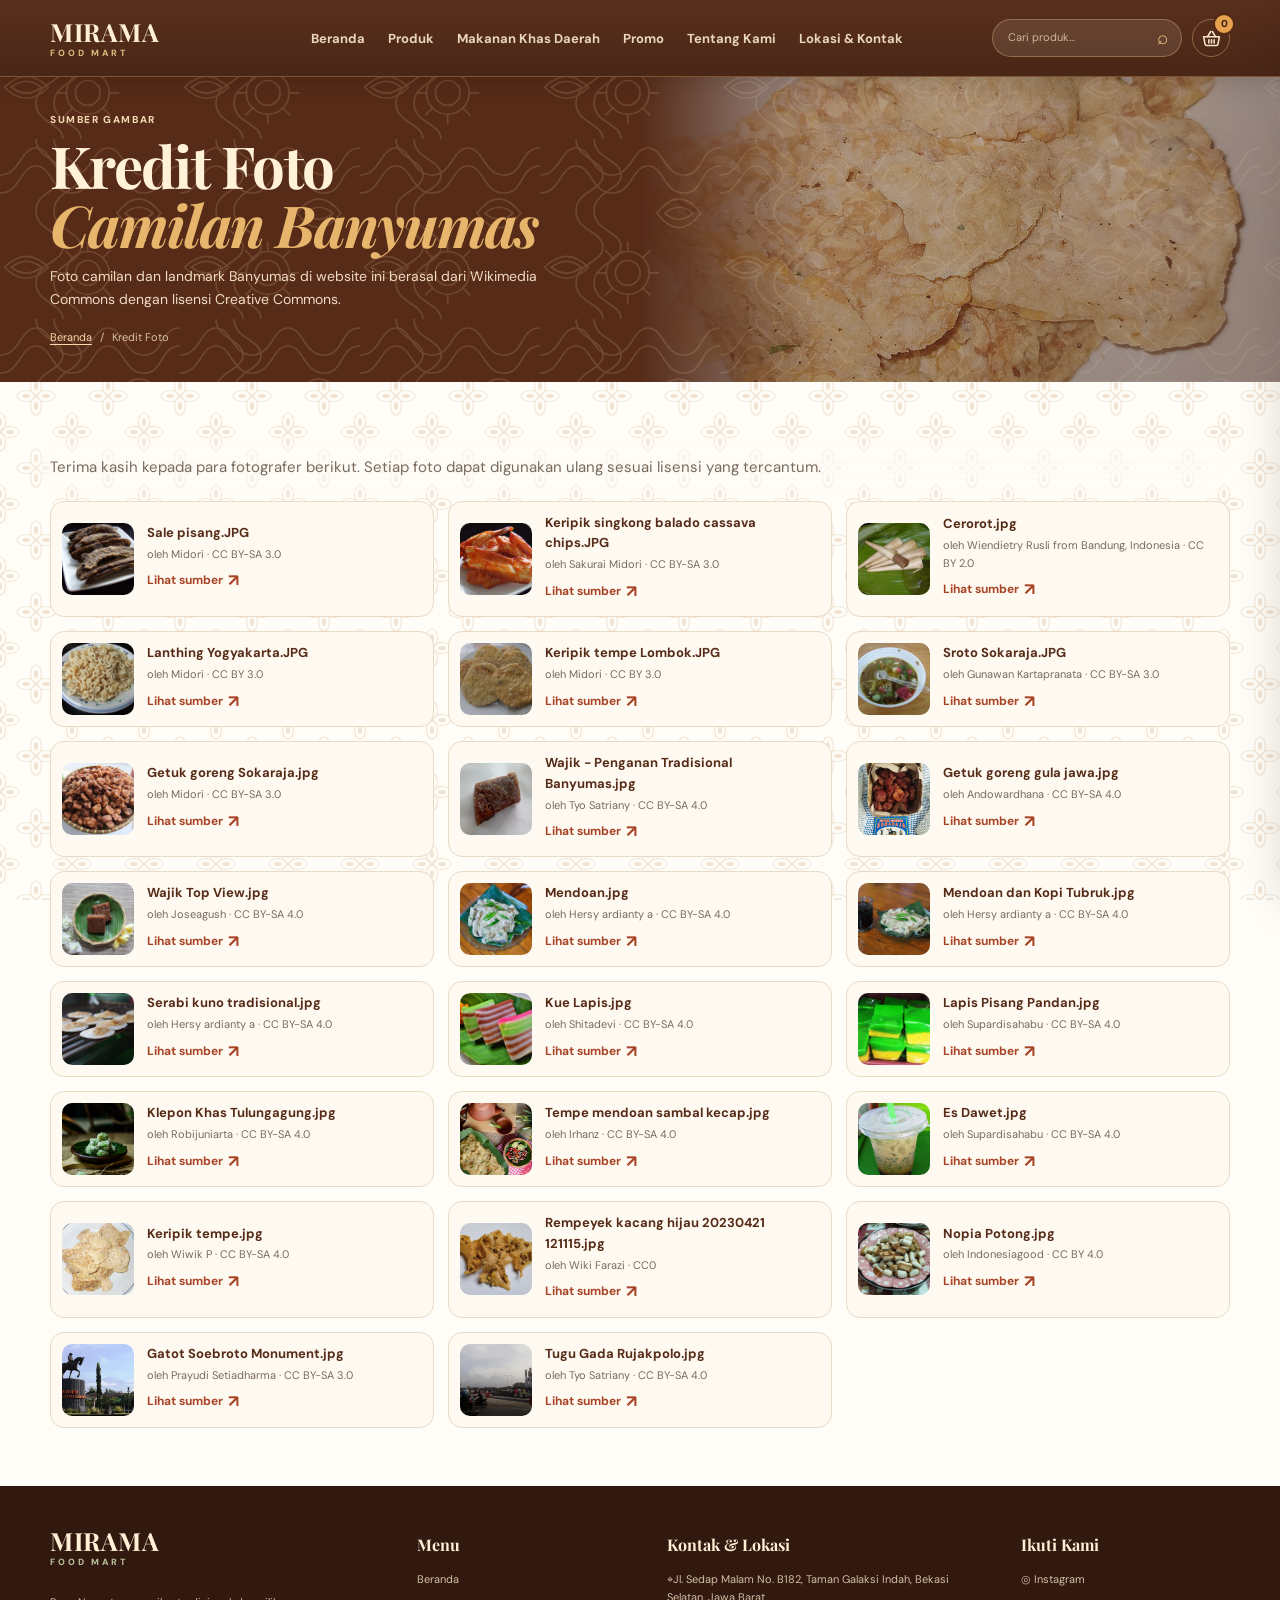
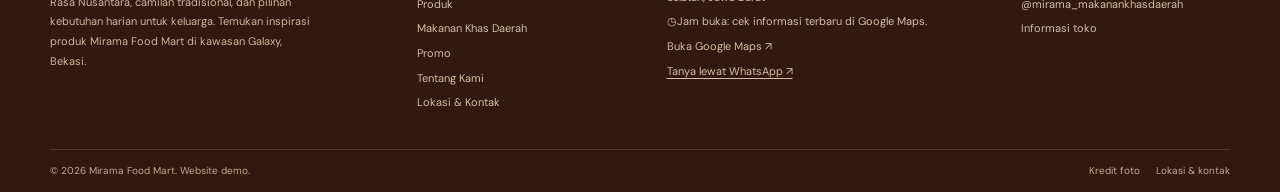
==== kredit-foto.html @ 000ffeea "first commit" ====
<!doctype html><html lang="id"><head><meta charset="utf-8"><meta name="viewport" content="width=device-width,initial-scale=1"><title>Kredit Foto — Mirama Food Mart</title><meta name="description" content="Sumber dan lisensi foto camilan khas Purwokerto dan Banyumas yang digunakan di website Mirama Food Mart."><meta name="theme-color" content="#562b18"><link rel="icon" href="assets/img/favicon.svg" type="image/svg+xml"><link rel="stylesheet" href="assets/css/style.css"></head><body data-page="credits"><div id="site-header"></div><main id="page-content"><section class="page-hero page-hero-products"><div class="container page-hero-inner"><div><p class="eyebrow eyebrow-light">Sumber gambar</p><h1>Kredit Foto<br><span>Camilan Banyumas</span></h1><p>Foto camilan dan landmark Banyumas di website ini berasal dari Wikimedia Commons dengan lisensi Creative Commons.</p><div class="breadcrumbs"><a href="index.html">Beranda</a><span>/</span><span>Kredit Foto</span></div></div></div></section><section class="section container"><p class="muted">Terima kasih kepada para fotografer berikut. Setiap foto dapat digunakan ulang sesuai lisensi yang tercantum.</p><ul class="credit-list"><li class="credit-item"><img src="assets/img/snacks/sale-pisang.jpg" alt="" loading="lazy"><div><strong>Sale pisang.JPG</strong><small>oleh Midori · CC BY-SA 3.0</small><a class="text-link" href="https://commons.wikimedia.org/wiki/File:Sale_pisang.JPG" target="_blank" rel="noopener">Lihat sumber <span>↗</span></a></div></li><li class="credit-item"><img src="assets/img/snacks/keripik-singkong.jpg" alt="" loading="lazy"><div><strong>Keripik singkong balado cassava chips.JPG</strong><small>oleh Sakurai Midori · CC BY-SA 3.0</small><a class="text-link" href="https://commons.wikimedia.org/wiki/File:Keripik_singkong_balado_cassava_chips.JPG" target="_blank" rel="noopener">Lihat sumber <span>↗</span></a></div></li><li class="credit-item"><img src="assets/img/snacks/clorot.jpg" alt="" loading="lazy"><div><strong>Cerorot.jpg</strong><small>oleh Wiendietry Rusli from Bandung, Indonesia · CC BY 2.0</small><a class="text-link" href="https://commons.wikimedia.org/wiki/File:Cerorot.jpg" target="_blank" rel="noopener">Lihat sumber <span>↗</span></a></div></li><li class="credit-item"><img src="assets/img/snacks/lanting.jpg" alt="" loading="lazy"><div><strong>Lanthing Yogyakarta.JPG</strong><small>oleh Midori · CC BY 3.0</small><a class="text-link" href="https://commons.wikimedia.org/wiki/File:Lanthing_Yogyakarta.JPG" target="_blank" rel="noopener">Lihat sumber <span>↗</span></a></div></li><li class="credit-item"><img src="assets/img/snacks/keripik-tempe-2.jpg" alt="" loading="lazy"><div><strong>Keripik tempe Lombok.JPG</strong><small>oleh Midori · CC BY 3.0</small><a class="text-link" href="https://commons.wikimedia.org/wiki/File:Keripik_tempe_Lombok.JPG" target="_blank" rel="noopener">Lihat sumber <span>↗</span></a></div></li><li class="credit-item"><img src="assets/img/snacks/sroto.jpg" alt="" loading="lazy"><div><strong>Sroto Sokaraja.JPG</strong><small>oleh Gunawan Kartapranata · CC BY-SA 3.0</small><a class="text-link" href="https://commons.wikimedia.org/wiki/File:Sroto_Sokaraja.JPG" target="_blank" rel="noopener">Lihat sumber <span>↗</span></a></div></li><li class="credit-item"><img src="assets/img/snacks/getuk-goreng.jpg" alt="" loading="lazy"><div><strong>Getuk goreng Sokaraja.jpg</strong><small>oleh Midori · CC BY-SA 3.0</small><a class="text-link" href="https://commons.wikimedia.org/wiki/File:Getuk_goreng_Sokaraja.jpg" target="_blank" rel="noopener">Lihat sumber <span>↗</span></a></div></li><li class="credit-item"><img src="assets/img/snacks/wajik.jpg" alt="" loading="lazy"><div><strong>Wajik - Penganan Tradisional Banyumas.jpg</strong><small>oleh Tyo Satriany · CC BY-SA 4.0</small><a class="text-link" href="https://commons.wikimedia.org/wiki/File:Wajik_-_Penganan_Tradisional_Banyumas.jpg" target="_blank" rel="noopener">Lihat sumber <span>↗</span></a></div></li><li class="credit-item"><img src="assets/img/snacks/getuk-goreng-2.jpg" alt="" loading="lazy"><div><strong>Getuk goreng gula jawa.jpg</strong><small>oleh Andowardhana · CC BY-SA 4.0</small><a class="text-link" href="https://commons.wikimedia.org/wiki/File:Getuk_goreng_gula_jawa.jpg" target="_blank" rel="noopener">Lihat sumber <span>↗</span></a></div></li><li class="credit-item"><img src="assets/img/snacks/wajik-2.jpg" alt="" loading="lazy"><div><strong>Wajik Top View.jpg</strong><small>oleh Joseagush · CC BY-SA 4.0</small><a class="text-link" href="https://commons.wikimedia.org/wiki/File:Wajik_Top_View.jpg" target="_blank" rel="noopener">Lihat sumber <span>↗</span></a></div></li><li class="credit-item"><img src="assets/img/snacks/mendoan-2.jpg" alt="" loading="lazy"><div><strong>Mendoan.jpg</strong><small>oleh Hersy ardianty a · CC BY-SA 4.0</small><a class="text-link" href="https://commons.wikimedia.org/wiki/File:Mendoan.jpg" target="_blank" rel="noopener">Lihat sumber <span>↗</span></a></div></li><li class="credit-item"><img src="assets/img/snacks/mendoan-kopi.jpg" alt="" loading="lazy"><div><strong>Mendoan dan Kopi Tubruk.jpg</strong><small>oleh Hersy ardianty a · CC BY-SA 4.0</small><a class="text-link" href="https://commons.wikimedia.org/wiki/File:Mendoan_dan_Kopi_Tubruk.jpg" target="_blank" rel="noopener">Lihat sumber <span>↗</span></a></div></li><li class="credit-item"><img src="assets/img/snacks/serabi.jpg" alt="" loading="lazy"><div><strong>Serabi kuno tradisional.jpg</strong><small>oleh Hersy ardianty a · CC BY-SA 4.0</small><a class="text-link" href="https://commons.wikimedia.org/wiki/File:Serabi_kuno_tradisional.jpg" target="_blank" rel="noopener">Lihat sumber <span>↗</span></a></div></li><li class="credit-item"><img src="assets/img/snacks/kue-lapis.jpg" alt="" loading="lazy"><div><strong>Kue Lapis.jpg</strong><small>oleh Shitadevi · CC BY-SA 4.0</small><a class="text-link" href="https://commons.wikimedia.org/wiki/File:Kue_Lapis.jpg" target="_blank" rel="noopener">Lihat sumber <span>↗</span></a></div></li><li class="credit-item"><img src="assets/img/snacks/lapis-pandan.jpg" alt="" loading="lazy"><div><strong>Lapis Pisang Pandan.jpg</strong><small>oleh Supardisahabu · CC BY-SA 4.0</small><a class="text-link" href="https://commons.wikimedia.org/wiki/File:Lapis_Pisang_Pandan.jpg" target="_blank" rel="noopener">Lihat sumber <span>↗</span></a></div></li><li class="credit-item"><img src="assets/img/snacks/klepon.jpg" alt="" loading="lazy"><div><strong>Klepon Khas Tulungagung.jpg</strong><small>oleh Robijuniarta · CC BY-SA 4.0</small><a class="text-link" href="https://commons.wikimedia.org/wiki/File:Klepon_Khas_Tulungagung.jpg" target="_blank" rel="noopener">Lihat sumber <span>↗</span></a></div></li><li class="credit-item"><img src="assets/img/snacks/mendoan.jpg" alt="" loading="lazy"><div><strong>Tempe mendoan sambal kecap.jpg</strong><small>oleh Irhanz · CC BY-SA 4.0</small><a class="text-link" href="https://commons.wikimedia.org/wiki/File:Tempe_mendoan_sambal_kecap.jpg" target="_blank" rel="noopener">Lihat sumber <span>↗</span></a></div></li><li class="credit-item"><img src="assets/img/snacks/dawet.jpg" alt="" loading="lazy"><div><strong>Es Dawet.jpg</strong><small>oleh Supardisahabu · CC BY-SA 4.0</small><a class="text-link" href="https://commons.wikimedia.org/wiki/File:Es_Dawet.jpg" target="_blank" rel="noopener">Lihat sumber <span>↗</span></a></div></li><li class="credit-item"><img src="assets/img/snacks/keripik-tempe.jpg" alt="" loading="lazy"><div><strong>Keripik tempe.jpg</strong><small>oleh Wiwik P · CC BY-SA 4.0</small><a class="text-link" href="https://commons.wikimedia.org/wiki/File:Keripik_tempe.jpg" target="_blank" rel="noopener">Lihat sumber <span>↗</span></a></div></li><li class="credit-item"><img src="assets/img/snacks/rempeyek.jpg" alt="" loading="lazy"><div><strong>Rempeyek kacang hijau 20230421 121115.jpg</strong><small>oleh Wiki Farazi · CC0</small><a class="text-link" href="https://commons.wikimedia.org/wiki/File:Rempeyek_kacang_hijau_20230421_121115.jpg" target="_blank" rel="noopener">Lihat sumber <span>↗</span></a></div></li><li class="credit-item"><img src="assets/img/snacks/nopia.jpg" alt="" loading="lazy"><div><strong>Nopia Potong.jpg</strong><small>oleh Indonesiagood · CC BY 4.0</small><a class="text-link" href="https://commons.wikimedia.org/wiki/File:Nopia_Potong.jpg" target="_blank" rel="noopener">Lihat sumber <span>↗</span></a></div></li><li class="credit-item"><img src="assets/img/landmarks/monumen-gatot-soebroto.jpg" alt="" loading="lazy"><div><strong>Gatot Soebroto Monument.jpg</strong><small>oleh Prayudi Setiadharma · CC BY-SA 3.0</small><a class="text-link" href="https://commons.wikimedia.org/wiki/File:Gatot_Soebroto_Monument.jpg" target="_blank" rel="noopener">Lihat sumber <span>↗</span></a></div></li><li class="credit-item"><img src="assets/img/landmarks/tugu-rujakpolo.jpg" alt="" loading="lazy"><div><strong>Tugu Gada Rujakpolo.jpg</strong><small>oleh Tyo Satriany · CC BY-SA 4.0</small><a class="text-link" href="https://commons.wikimedia.org/wiki/File:Tugu_Gada_Rujakpolo.jpg" target="_blank" rel="noopener">Lihat sumber <span>↗</span></a></div></li></ul></section></main><div id="site-footer"></div><div id="cart-root"></div><div id="toast" class="toast" role="status" aria-live="polite"></div><script src="assets/js/app.js" defer></script></body></html>
---- assets/css/style.css ----
@import url('https://fonts.googleapis.com/css2?family=DM+Sans:wght@400;500;600;700&family=Playfair+Display:wght@500;600;700;800&display=swap');
:root{--brown:#562b18;--brown-2:#733b21;--brown-3:#96572f;--cream:#fbf5e9;--paper:#fffdf7;--sand:#f0e1c9;--sand-2:#ead4b2;--rust:#a84325;--olive:#3c5838;--ink:#2d2019;--muted:#786a5d;--line:#e8dac6;--shadow:0 14px 34px rgba(72,39,21,.09);--radius:18px;--serif:'Playfair Display',Georgia,serif;--sans:'DM Sans',Arial,sans-serif}
*{box-sizing:border-box}html{scroll-behavior:smooth}body{margin:0;background:var(--paper);color:var(--ink);font-family:var(--sans);font-size:15px;line-height:1.6}body.drawer-open{overflow:hidden}img{max-width:100%;display:block}a{color:inherit;text-decoration:none}button,input,select{font:inherit}button{cursor:pointer}button:focus-visible,a:focus-visible,input:focus-visible,select:focus-visible{outline:3px solid #c78a53;outline-offset:3px}.container{width:min(1180px,calc(100% - 44px));margin-inline:auto}.muted{color:var(--muted)}.eyebrow{text-transform:uppercase;letter-spacing:.16em;color:var(--rust);font-size:10px;font-weight:800;margin:0 0 8px}.eyebrow-light{color:#f2d8b1}.section{padding:58px 0}.section-tint{background:#f7efe1;border-top:1px solid #f1e6d4;border-bottom:1px solid #f1e6d4}.section-heading{display:flex;align-items:end;justify-content:space-between;gap:24px;margin-bottom:26px}.section-heading h2,.about-copy h2,.story-copy h2,.contact-info h2,.review-section h2{font-family:var(--serif);font-size:clamp(27px,3vw,38px);line-height:1.15;color:var(--brown);margin:0 0 8px}.section-heading p{margin:0}.text-link{font-weight:700;font-size:13px;color:var(--rust);white-space:nowrap}.text-link span{font-size:17px;margin-left:5px}.btn{display:inline-flex;align-items:center;justify-content:center;gap:13px;border:1px solid transparent;border-radius:999px;padding:12px 19px;font-size:13px;font-weight:700;line-height:1.1;transition:transform .18s ease,background .18s ease,box-shadow .18s ease}.btn:hover{transform:translateY(-2px)}.btn-primary{background:var(--brown);color:#fff8e9;box-shadow:0 7px 16px rgba(86,43,24,.14)}.btn-primary:hover{background:#3d1e11}.btn-outline{border-color:#b9a18a;background:rgba(255,253,247,.7);color:var(--brown)}.btn-outline:hover{background:#f1e1c9}.btn-cream{background:#fff7e9;color:var(--brown);border-color:rgba(255,255,255,.65)}.btn-cream:hover{background:#f4dfbd}.btn-small{padding:9px 14px;font-size:12px}.demo-notice{font-size:11px;color:#8a7967;margin:18px 0 0;font-style:italic}
/* Header */
.site-header{position:sticky;top:0;z-index:30;background:rgba(255,253,247,.96);backdrop-filter:blur(14px);border-bottom:1px solid rgba(117,74,43,.15)}.header-inner{height:76px;display:flex;align-items:center;gap:24px}.brand{display:inline-flex;align-items:center;gap:9px;min-width:172px}.brand-mark{width:42px;height:42px;border-radius:50% 50% 44% 44%;background:var(--brown);color:#ffefd1;display:grid;place-items:center;font-family:var(--serif);font-size:19px;font-weight:800;position:relative}.brand-mark:after{content:'❧';position:absolute;color:#cf9b51;font-size:18px;top:-10px;right:-6px;transform:rotate(18deg)}.brand-text{display:flex;flex-direction:column;line-height:1}.brand-text strong{font-family:var(--serif);font-size:21px;letter-spacing:-.5px;color:var(--brown)}.brand-text small{font-size:8px;letter-spacing:.23em;font-weight:800;color:var(--olive);margin-top:4px}.desktop-nav{display:flex;align-items:center;gap:19px;flex:1;justify-content:center}.desktop-nav a{padding:29px 0 25px;font-size:11px;font-weight:700;color:#5d4d40;white-space:nowrap;position:relative}.desktop-nav a:hover,.desktop-nav a.active{color:var(--rust)}.desktop-nav a.active:after{content:'';position:absolute;left:0;right:0;bottom:18px;height:2px;background:var(--rust);border-radius:4px}.header-tools{display:flex;align-items:center;gap:10px}.search-form{display:flex;align-items:center;border:1px solid var(--line);background:#fffaf1;border-radius:99px;padding:0 6px 0 13px;height:38px;width:190px}.search-form input{border:0;outline:0;background:transparent;width:100%;font-size:11px;color:var(--ink);min-width:0}.search-form button,.icon-button{border:0;background:none;color:var(--brown);display:grid;place-items:center}.search-form button{font-size:19px;width:28px}.icon-button{position:relative;width:38px;height:38px;border:1px solid var(--line);border-radius:50%;font-size:18px}.cart-badge{position:absolute;right:-4px;top:-5px;border-radius:50%;width:18px;height:18px;background:var(--rust);color:white;display:grid;place-items:center;font-size:10px;font-weight:800}.menu-toggle{display:none}.mobile-nav{display:none;padding:4px 22px 18px;background:var(--paper);border-top:1px solid var(--line)}.mobile-nav a{display:block;padding:10px 0;border-bottom:1px solid var(--line);font-weight:700;font-size:13px;color:var(--brown)}
/* Home */
.hero{display:grid;grid-template-columns:.9fr 1.1fr;gap:22px;align-items:stretch;padding-top:30px;padding-bottom:22px;position:relative}.hero-copy{position:relative;display:flex;flex-direction:column;align-items:flex-start;justify-content:center;padding:36px 16px 34px 12px;min-height:400px}.hero-copy:before,.batik-corner:after{content:'';position:absolute;inset:0 auto auto 0;width:125px;height:145px;opacity:.1;background:url('../img/batik-pattern.svg') left top/125px repeat;pointer-events:none}.hero-copy h1,.page-hero h1{font-family:var(--serif);font-size:clamp(42px,5vw,66px);line-height:1.01;letter-spacing:-1.7px;margin:4px 0 18px;color:var(--brown);position:relative}.hero-copy h1 span,.page-hero h1 span{color:var(--rust);font-style:italic}.hero-text{font-size:15px;line-height:1.8;color:#6f5d4b;max-width:415px;margin:0 0 24px}.hero-actions{display:flex;flex-wrap:wrap;gap:12px}.hero-note{margin-top:27px;color:#8c6e4b;font-size:11px;display:flex;align-items:center;gap:10px}.note-mark{font-size:24px;color:#b77a3d}.hero-visual{position:relative;min-height:390px;border-radius:5px 72px 5px 72px;overflow:hidden;background:var(--sand);box-shadow:var(--shadow)}.hero-visual:after{content:'';position:absolute;inset:0;background:linear-gradient(90deg,rgba(44,22,9,.03),rgba(35,20,10,.12) 55%,rgba(35,20,10,.4));pointer-events:none}.hero-visual>img{height:100%;width:100%;object-fit:cover}.hero-image-label{position:absolute;z-index:1;right:22px;bottom:22px;background:rgba(69,34,18,.88);color:#fff4dc;padding:18px 22px;border:1px solid rgba(255,232,195,.5);border-radius:3px 24px 3px 24px;min-width:190px}.label-kicker{font-size:9px;letter-spacing:.17em;text-transform:uppercase;color:#e2b975;display:block;margin-bottom:6px}.hero-image-label strong{font-family:var(--serif);font-size:22px;line-height:1.12}.benefit-strip{display:grid;grid-template-columns:repeat(4,1fr);background:#f3e6d2;border:1px solid #ead8be;padding:12px 18px;border-radius:16px;position:relative;z-index:2;margin-top:2px;box-shadow:0 12px 28px rgba(70,38,20,.05)}.benefit{display:flex;align-items:center;gap:12px;padding:8px 13px;border-right:1px solid #dfccb0}.benefit:last-child{border-right:0}.benefit-icon{width:42px;height:42px;display:grid;place-items:center;border-radius:50%;background:#fff6e7;color:var(--rust);font-size:22px;flex-shrink:0}.benefit strong,.benefit small{display:block}.benefit strong{font-size:12px;color:var(--brown)}.benefit small{font-size:10px;color:#867360;line-height:1.4;margin-top:3px}.category-grid{display:grid;grid-template-columns:repeat(7,1fr);gap:12px}.category-card{border:1px solid var(--line);background:#fffaf2;border-radius:13px;overflow:hidden;transition:transform .2s,box-shadow .2s}.category-card:hover{transform:translateY(-4px);box-shadow:var(--shadow)}.category-card img{width:100%;height:116px;object-fit:cover}.category-card span{display:block;padding:11px 10px 13px;font-size:12px;font-weight:700;line-height:1.35;color:var(--brown)}.category-card small{display:block;margin-top:5px;font-size:10px;color:var(--muted);font-weight:500}.product-grid{display:grid;grid-template-columns:repeat(4,minmax(0,1fr));gap:15px}.product-card{background:#fffdf8;border:1px solid #ebdfcd;border-radius:14px;padding:8px;min-width:0;position:relative;transition:transform .2s,box-shadow .2s}.product-card:hover{transform:translateY(-3px);box-shadow:var(--shadow)}.product-image{height:170px;width:100%;border-radius:9px;object-fit:cover;background:#f3e3ce}.product-tag{position:absolute;top:15px;left:15px;background:#fff5e3;border:1px solid #ecd6b1;color:var(--rust);padding:4px 7px;border-radius:99px;font-size:9px;font-weight:800}.product-card h3{font-family:var(--serif);font-size:16px;line-height:1.25;color:var(--brown);margin:12px 3px 4px}.product-meta{display:flex;justify-content:space-between;gap:7px;color:#897562;font-size:10px;margin:0 3px 7px}.product-price{font-weight:800;color:var(--rust);font-size:14px;margin:0 3px 12px}.add-cart{border:0;background:var(--brown);color:#fff8e9;border-radius:99px;display:flex;align-items:center;justify-content:center;gap:7px;width:100%;padding:10px 8px;font-size:11px;font-weight:700;transition:background .15s}.add-cart:hover{background:var(--rust)}.add-cart span{font-size:15px}.promo-banner{margin-top:56px;margin-bottom:15px;border-radius:20px;overflow:hidden;background:var(--brown);color:#fff4df;display:grid;grid-template-columns:1fr .9fr;min-height:265px;position:relative}.promo-banner:before,.location-band:before,.whatsapp-cta:before,.page-hero:before,.heritage-banner:before{content:'';position:absolute;inset:0;background:url('../img/batik-pattern.svg') left center/180px repeat;opacity:.22;pointer-events:none}.promo-copy{position:relative;z-index:1;padding:36px 42px;align-self:center}.promo-copy h2,.location-band h2,.whatsapp-inner h2,.contact-bottom h2,.heritage-banner h2{font-family:var(--serif);font-size:clamp(27px,3.1vw,40px);line-height:1.12;margin:0 0 12px}.promo-copy p:not(.eyebrow){max-width:390px;color:#ead8c0;font-size:13px}.promo-copy .btn{margin-top:10px}.promo-banner>img{height:100%;min-height:265px;max-height:320px;width:100%;object-fit:cover;mask-image:linear-gradient(90deg,transparent 0%,#000 20%)}.about-preview{display:grid;grid-template-columns:1.05fr 1fr .75fr;align-items:center;gap:30px}.about-photo{position:relative;border-radius:4px 36px 4px 36px;overflow:hidden;min-height:320px}.about-photo img{height:320px;width:100%;object-fit:cover}.photo-stamp{position:absolute;right:14px;bottom:14px;border:1px solid #e3bc7d;background:#f9edda;color:var(--brown);border-radius:50%;width:94px;height:94px;display:grid;place-items:center;text-align:center;font-family:var(--serif);font-size:13px;line-height:1.2;transform:rotate(7deg)}.about-copy p:not(.eyebrow){font-size:13px;line-height:1.8}.about-copy .btn{margin-top:9px}.value-list{display:flex;flex-direction:column;gap:11px}.value-list>div{display:flex;gap:13px;padding:13px;border:1px solid var(--line);border-radius:12px;background:#fffaf1}.value-list>div>span{font-family:var(--serif);font-size:19px;color:#b27c4d}.value-list p{margin:0}.value-list strong,.value-list small{display:block}.value-list strong{font-size:12px;color:var(--brown)}.value-list small{font-size:10px;line-height:1.5;color:var(--muted);margin-top:3px}.location-band{position:relative;overflow:hidden;background:var(--brown);color:#fff3de;padding:40px 0;margin-top:45px}.location-band-inner{display:flex;align-items:center;justify-content:space-between;gap:35px;position:relative;z-index:1}.location-band h2{margin-bottom:8px}.location-band p:not(.eyebrow){color:#e7d4bb;font-size:13px}.location-mini{display:flex;align-items:center;gap:15px;background:#fff4e1;color:var(--brown);border-radius:14px;padding:18px 22px;min-width:290px}.location-mini>div{display:flex;flex-direction:column}.location-mini strong{font-family:var(--serif);font-size:17px}.location-mini small{color:#7d6651;font-size:11px;margin:2px 0 7px}.location-mini a{color:var(--rust);font-size:11px;font-weight:800}.map-pin{font-size:32px;color:var(--rust)}.review-section{text-align:center;padding:60px 22px}.review-section .eyebrow{margin-bottom:5px}.review-section h2{margin-bottom:13px}.rating-summary{display:flex;align-items:center;justify-content:center;gap:12px;margin:13px 0 12px;font-size:13px;flex-wrap:wrap}.stars{letter-spacing:3px;color:#d59a30;font-size:20px}.rating-summary .muted{font-size:11px}.whatsapp-cta{background:#3f5737;color:#fff4e1;position:relative;overflow:hidden;padding:28px 0}.whatsapp-inner{position:relative;z-index:1;display:flex;align-items:center;gap:22px}.cta-symbol{display:grid;place-items:center;width:58px;height:58px;border:1px solid #bdc6a5;border-radius:50%;font-size:30px;flex-shrink:0}.whatsapp-inner h2{font-size:29px;margin:0 0 4px}.whatsapp-inner p:not(.eyebrow){margin:0;color:#dae2d0;font-size:12px}.whatsapp-inner .btn{margin-left:auto;white-space:nowrap}
/* Inner page hero */
.page-hero{position:relative;background:var(--brown);color:#fff4e1;overflow:hidden;min-height:250px;display:flex;align-items:center}.page-hero:after{content:'';position:absolute;inset:0 0 0 auto;width:50%;background-size:cover;background-position:center;opacity:.64;mask-image:linear-gradient(90deg,transparent,#000 28%)}.page-hero-products:after{background-image:linear-gradient(0deg,rgba(56,29,14,.2),rgba(56,29,14,.1)),url('../img/snacks/keripik-tempe.jpg')}.page-hero-regional:after{background-image:linear-gradient(0deg,rgba(56,29,14,.12),rgba(56,29,14,.12)),url('../img/snacks/getuk-goreng.jpg')}.page-hero-promo:after{background-image:linear-gradient(0deg,rgba(56,29,14,.1),rgba(56,29,14,.1)),url('../img/snacks/nopia.jpg')}.page-hero-about:after{background-image:linear-gradient(0deg,rgba(56,29,14,.12),rgba(56,29,14,.12)),url('../img/snacks/kue-lapis.jpg')}.page-hero-contact:after{background-image:linear-gradient(0deg,rgba(56,29,14,.12),rgba(56,29,14,.12)),url('../img/snacks/mendoan-kopi.jpg')}.page-hero-inner{position:relative;z-index:1;padding:35px 0}.page-hero h1{font-size:clamp(37px,4.7vw,58px);color:#fff2d9;margin:5px 0 12px}.page-hero h1 span{color:#e7b56b}.page-hero-inner>div{max-width:620px}.page-hero-inner p:not(.eyebrow):not(.breadcrumbs){max-width:510px;color:#f0dcc2;margin:0;font-size:14px}.breadcrumbs{display:flex;gap:8px;align-items:center;margin-top:19px;color:#d9c3a7;font-size:11px}.breadcrumbs a{color:#f4d9ac;text-decoration:underline;text-underline-offset:3px}
/* Catalog */
.catalog-layout{display:grid;grid-template-columns:225px 1fr;gap:28px;align-items:start}.filter-panel{position:sticky;top:96px;background:#f8efdf;border:1px solid var(--line);border-radius:16px;padding:20px}.filter-panel h3{font-family:var(--serif);font-size:21px;color:var(--brown);margin:0 0 15px}.filter-panel h4{font-size:12px;color:var(--brown);margin:20px 0 10px}.filter-panel label{display:block;font-size:11px;font-weight:700;margin-bottom:7px;color:#715743}.field{background:#fffdf7;border:1px solid #dfceb5;border-radius:9px;color:var(--ink);padding:10px 11px;width:100%;font-size:12px;min-width:0}.filter-list{display:flex;flex-direction:column;gap:8px;margin-bottom:18px}.filter-option{display:flex;align-items:center;gap:8px;font-size:12px;color:#665341;cursor:pointer}.filter-option input{accent-color:var(--brown)}.catalog-toolbar{display:flex;align-items:center;justify-content:space-between;gap:15px;margin-bottom:18px}.catalog-toolbar p{font-size:12px;margin:0}.sort-label{display:flex;align-items:center;gap:9px;white-space:nowrap;font-size:11px;font-weight:700;color:var(--brown)}.sort-label .field{width:165px}.product-grid-catalog{grid-template-columns:repeat(3,minmax(0,1fr));gap:13px}.product-grid-catalog .product-image{height:150px}.catalog-main .demo-notice{max-width:700px}.empty-state{padding:50px 20px;text-align:center;background:#fff9ee;border:1px dashed var(--sand-2);border-radius:15px;color:var(--muted);grid-column:1/-1}.empty-state strong{display:block;color:var(--brown);font-family:var(--serif);font-size:23px;margin-bottom:5px}
/* Regional page */
.intro-row{display:flex;align-items:end;justify-content:space-between;gap:30px;margin-bottom:24px}.intro-row h2{font-family:var(--serif);font-size:32px;color:var(--brown);margin:0}.intro-text{max-width:510px;font-size:13px;margin:0}.pill-filters{display:flex;gap:8px;flex-wrap:wrap;margin:0 0 24px}.pill-filter{padding:9px 18px;border-radius:99px;border:1px solid #dcc7a9;background:#fffaf0;color:#785e45;font-size:11px;font-weight:700}.pill-filter:hover,.pill-filter.active{background:var(--brown);color:#fff2dc;border-color:var(--brown)}.product-grid-regional{grid-template-columns:repeat(4,minmax(0,1fr))}.heritage-banner{position:relative;overflow:hidden;background:#4a2515;color:#fff1d9;border-radius:18px;margin-top:52px;padding:36px;min-height:245px;display:flex;align-items:center;justify-content:space-between;gap:24px}.heritage-banner>div{position:relative;z-index:1;max-width:480px}.heritage-banner p:not(.eyebrow){font-size:12px;color:#e1c8a8;max-width:410px}.heritage-banner img{width:42%;height:220px;object-fit:cover;border-radius:3px 32px 3px 32px;position:relative;z-index:1}.heritage-banner .btn{margin-top:10px}
/* Promo */
.promo-grid{display:grid;grid-template-columns:repeat(3,minmax(0,1fr));gap:20px}.promo-card{border:1px solid var(--line);border-radius:16px;overflow:hidden;background:#fffdf8;box-shadow:0 7px 20px rgba(58,32,16,.04)}.promo-card-image{height:205px;position:relative;overflow:hidden}.promo-card-image img{width:100%;height:100%;object-fit:cover;transition:transform .3s}.promo-card:hover .promo-card-image img{transform:scale(1.04)}.promo-label{position:absolute;top:13px;left:13px;background:#fff1d9;color:var(--rust);padding:6px 10px;border-radius:99px;font-size:10px;font-weight:800}.promo-card-body{padding:19px}.promo-card-body h3{font-family:var(--serif);font-size:22px;line-height:1.2;color:var(--brown);margin:0 0 8px}.promo-card-body p{color:var(--muted);font-size:12px;min-height:39px}.promo-card-body .text-link{display:inline-block;margin-top:7px}.promo-footnote{margin-top:28px;padding:22px 25px;border:1px dashed #ccb18b;background:#faf1e1;border-radius:15px}.promo-footnote strong{font-family:var(--serif);font-size:18px;color:var(--brown)}.promo-footnote p{font-size:12px;color:#796754;max-width:800px}.promo-footnote .btn{margin-top:2px}
/* About */
.story-layout{display:grid;grid-template-columns:1fr 1fr;align-items:center;gap:55px}.story-photo{position:relative;border-radius:4px 56px 4px 56px;overflow:hidden;min-height:390px}.story-photo img{height:390px;width:100%;object-fit:cover}.story-copy p:not(.eyebrow){font-size:13px;line-height:1.9;color:#6d5a48}.story-copy .muted{font-size:11px!important;font-style:italic}.centered{justify-content:center;text-align:center}.centered>div{max-width:630px}.values-grid{display:grid;grid-template-columns:repeat(4,1fr);gap:15px}.value-card{padding:25px 21px;background:#fffaf1;border:1px solid var(--line);border-radius:15px}.value-icon{width:45px;height:45px;background:#f0e0c7;color:var(--rust);border-radius:50%;display:grid;place-items:center;font-size:22px}.value-card h3{font-family:var(--serif);font-size:19px;color:var(--brown);margin:15px 0 7px}.value-card p{font-size:12px;color:var(--muted);margin:0}.gallery-grid{display:grid;grid-template-columns:repeat(3,1fr);gap:17px}.gallery-grid img{width:100%;height:225px;object-fit:cover;border-radius:5px 28px 5px 28px}
/* Contact */
.contact-layout{display:grid;grid-template-columns:.85fr 1.15fr;gap:42px;align-items:start}.contact-info .muted{font-size:13px}.contact-detail{display:flex;gap:14px;padding:16px 0;border-bottom:1px solid var(--line)}.contact-icon{display:grid;place-items:center;flex-shrink:0;width:42px;height:42px;border-radius:50%;background:#f3e3cc;color:var(--rust);font-size:21px}.contact-detail strong{display:block;color:var(--brown);font-size:13px}.contact-detail p{font-size:12px;color:var(--muted);margin:4px 0 0;line-height:1.7}.contact-info>.btn{margin-top:22px}.contact-map{border-radius:18px;overflow:hidden;border:1px solid var(--line);background:#f4e8d3;box-shadow:var(--shadow)}.contact-map iframe{display:block;width:100%;height:370px;border:0}.map-caption{display:flex;align-items:center;gap:13px;padding:15px 18px;background:#fff8eb}.map-caption>div{display:flex;flex-direction:column;flex:1}.map-caption strong{font-family:var(--serif);color:var(--brown);font-size:17px}.map-caption small{color:var(--muted);font-size:11px}.map-caption>a{font-size:12px;color:var(--rust);font-weight:800}.contact-bottom{background:var(--brown);color:#fff1dc;padding:34px 0;position:relative;overflow:hidden}.contact-bottom-inner{position:relative;z-index:1;display:flex;align-items:center;justify-content:space-between;gap:30px}.contact-bottom h2{margin-bottom:6px}.contact-bottom p:not(.eyebrow){font-size:12px;color:#e3ccb0;margin:0}
/* Footer */
.site-footer{background:#32190f;color:#e5d2b9;position:relative;overflow:hidden}.footer-main{display:grid;grid-template-columns:1.25fr .8fr 1.2fr .8fr;gap:40px;padding:42px 0 30px;position:relative;z-index:1}.footer-brand .brand{margin-bottom:15px}.footer-brand .brand-mark{background:#f1debd;color:var(--brown)}.footer-brand .brand-text strong{color:#fff0d5}.footer-brand .brand-text small{color:#b8c19a}.footer-brand p{font-size:11px;line-height:1.8;max-width:260px;color:#cdb69c}.footer-col h3{font-family:var(--serif);font-size:16px;color:#fff0d5;margin:4px 0 14px}.footer-col a,.footer-col p{display:block;font-size:11px;color:#d3bea5;margin:7px 0;line-height:1.6}.footer-col a:hover{color:#f4d29b}.footer-contact-row{display:flex;gap:9px;align-items:flex-start}.footer-bottom{border-top:1px solid rgba(239,211,173,.16);padding:13px 0;display:flex;justify-content:space-between;gap:20px;font-size:10px;color:#bfa88c}.footer-legal{display:flex;gap:16px}.footer-social{display:flex;gap:8px}.footer-social a{width:31px;height:31px;border:1px solid rgba(234,213,181,.3);border-radius:50%;display:grid;place-items:center;font-weight:800}
/* Cart drawer & toast */
.drawer-scrim{position:fixed;inset:0;background:rgba(34,21,13,.5);z-index:49;opacity:0;visibility:hidden;transition:.22s}.drawer-scrim.open{opacity:1;visibility:visible}.cart-drawer{position:fixed;z-index:50;top:0;right:0;height:100dvh;width:min(440px,100%);background:#fffaf0;box-shadow:-14px 0 45px rgba(30,15,7,.2);transform:translateX(105%);transition:transform .25s ease;display:flex;flex-direction:column}.cart-drawer.open{transform:translateX(0)}.drawer-head{padding:22px 23px;border-bottom:1px solid var(--line);display:flex;align-items:center;justify-content:space-between}.drawer-head h2{font-family:var(--serif);font-size:26px;color:var(--brown);margin:0}.close-drawer{border:0;background:#f0e0c8;color:var(--brown);border-radius:50%;width:36px;height:36px;font-size:19px}.cart-items{padding:15px 22px;overflow:auto;flex:1}.cart-item{display:grid;grid-template-columns:66px 1fr auto;gap:12px;padding:13px 0;border-bottom:1px solid var(--line);align-items:center}.cart-item img{width:66px;height:66px;object-fit:cover;border-radius:10px}.cart-item h3{font-family:var(--serif);font-size:15px;margin:0;color:var(--brown)}.cart-item p{font-size:12px;color:var(--rust);font-weight:800;margin:3px 0 7px}.qty-controls{display:flex;align-items:center;gap:9px}.qty-controls button{width:25px;height:25px;border:1px solid #ddc9ae;background:#fffdf7;border-radius:50%;color:var(--brown)}.cart-item-remove{border:0;background:none;color:#9b8871;font-size:17px}.cart-empty{text-align:center;padding:50px 20px;color:var(--muted)}.cart-empty span{font-size:42px;color:#c39b6d}.cart-empty h3{font-family:var(--serif);font-size:24px;color:var(--brown);margin:8px 0}.cart-empty p{font-size:12px}.cart-summary{padding:20px 22px;border-top:1px solid var(--line);background:#f7eddc}.cart-summary-line{display:flex;justify-content:space-between;font-size:13px;margin-bottom:14px}.cart-summary-line strong{color:var(--brown);font-size:19px}.cart-summary small{display:block;color:#8c7964;font-size:10px;margin-bottom:13px}.cart-summary .btn{width:100%}.toast{position:fixed;left:50%;bottom:25px;transform:translate(-50%,20px);z-index:80;opacity:0;visibility:hidden;transition:.2s;background:#302015;color:#fff1d9;padding:12px 20px;border-radius:99px;box-shadow:var(--shadow);font-size:12px;max-width:calc(100% - 28px);text-align:center}.toast.show{opacity:1;visibility:visible;transform:translate(-50%,0)}
@media(max-width:1100px){.header-inner{gap:14px}.brand{min-width:143px}.desktop-nav{gap:12px}.desktop-nav a{font-size:10px}.search-form{width:150px}.category-grid{grid-template-columns:repeat(4,1fr)}.about-preview{grid-template-columns:1fr 1fr}.value-list{grid-column:1/-1;display:grid;grid-template-columns:repeat(3,1fr)}.product-grid{grid-template-columns:repeat(3,minmax(0,1fr))}.benefit{padding-inline:6px}.benefit strong{font-size:11px}.footer-main{gap:24px}}
@media(max-width:820px){.container{width:min(100% - 32px,680px)}.header-inner{height:68px}.desktop-nav,.header-tools .search-form{display:none}.brand{flex:1}.menu-toggle{display:grid}.mobile-nav.open{display:block}.hero{grid-template-columns:1fr;gap:12px;padding-top:20px}.hero-copy{padding:26px 5px 20px;min-height:0}.hero-copy h1{font-size:clamp(43px,9vw,63px)}.hero-visual{min-height:300px;border-radius:5px 42px 5px 42px}.benefit-strip{grid-template-columns:repeat(2,1fr);padding:7px}.benefit{border-right:0;padding:12px;border-bottom:1px solid #dfccb0}.benefit:nth-last-child(-n+2){border-bottom:0}.category-grid{grid-template-columns:repeat(3,1fr)}.category-card img{height:100px}.product-grid{grid-template-columns:repeat(2,minmax(0,1fr))}.product-image{height:160px}.promo-banner{grid-template-columns:1fr;margin-top:32px}.promo-copy{padding:30px}.promo-banner>img{height:190px;min-height:190px;mask-image:linear-gradient(180deg,transparent,#000 15%)}.about-preview{grid-template-columns:1fr;gap:24px}.about-photo img{height:280px}.value-list{grid-template-columns:1fr}.location-band-inner{align-items:flex-start;flex-direction:column}.location-mini{min-width:0;width:100%}.whatsapp-inner{flex-wrap:wrap}.whatsapp-inner>div:nth-child(2){flex:1}.whatsapp-inner .btn{margin-left:80px}.catalog-layout{grid-template-columns:1fr}.filter-panel{position:static}.filter-list{display:grid;grid-template-columns:repeat(2,minmax(0,1fr))}.product-grid-catalog{grid-template-columns:repeat(2,minmax(0,1fr))}.product-grid-regional{grid-template-columns:repeat(2,minmax(0,1fr))}.promo-grid{grid-template-columns:repeat(2,minmax(0,1fr))}.story-layout,.contact-layout{grid-template-columns:1fr;gap:30px}.story-photo img{height:310px}.values-grid{grid-template-columns:repeat(2,1fr)}.contact-map iframe{height:300px}.footer-main{grid-template-columns:repeat(2,1fr)}.page-hero:after{width:65%;opacity:.35}.page-hero{min-height:245px}}
@media(max-width:520px){body{font-size:14px}.container{width:calc(100% - 28px)}.brand-mark{width:37px;height:37px}.brand-text strong{font-size:19px}.header-inner{gap:10px}.hero-copy h1{font-size:44px;letter-spacing:-1px}.hero-text{font-size:13px}.hero-actions{gap:8px}.hero-actions .btn{padding:11px 14px;font-size:11px}.hero-visual{min-height:250px}.hero-image-label{right:12px;bottom:12px;padding:13px 15px;min-width:150px}.hero-image-label strong{font-size:19px}.benefit-strip{width:calc(100% - 28px)}.benefit-icon{width:33px;height:33px;font-size:18px}.benefit strong{font-size:10px}.benefit small{font-size:9px}.section{padding:42px 0}.section-heading{align-items:flex-start;flex-direction:column;gap:10px;margin-bottom:20px}.section-heading h2,.about-copy h2,.story-copy h2,.contact-info h2,.review-section h2{font-size:29px}.category-grid{grid-template-columns:repeat(2,minmax(0,1fr));gap:9px}.category-card img{height:108px}.category-card span{font-size:11px;padding:9px}.product-grid{gap:9px}.product-card{padding:6px;border-radius:11px}.product-image{height:125px}.product-card h3{font-size:14px;margin-top:9px}.product-meta{font-size:9px}.product-price{font-size:12px}.add-cart{font-size:10px;padding:9px 5px}.promo-copy{padding:25px 22px}.promo-copy h2,.location-band h2,.whatsapp-inner h2,.contact-bottom h2,.heritage-banner h2{font-size:29px}.about-photo img{height:240px}.photo-stamp{width:77px;height:77px;font-size:11px}.location-band{padding:32px 0}.location-mini{padding:14px}.review-section{padding:42px 8px}.whatsapp-inner{gap:13px}.cta-symbol{width:45px;height:45px;font-size:25px}.whatsapp-inner>div:nth-child(2){flex-basis:calc(100% - 60px)}.whatsapp-inner h2{font-size:25px}.whatsapp-inner .btn{margin:5px 0 0 58px}.page-hero{min-height:230px}.page-hero-inner{padding:30px 0}.page-hero h1{font-size:39px;letter-spacing:-.8px}.page-hero-inner p:not(.eyebrow):not(.breadcrumbs){font-size:12px;max-width:360px}.page-hero:after{width:80%;opacity:.22}.catalog-toolbar{align-items:flex-start;flex-direction:column}.sort-label{width:100%;justify-content:space-between}.sort-label .field{flex:1;width:auto}.product-grid-catalog,.product-grid-regional{gap:9px}.product-grid-catalog .product-image{height:120px}.filter-panel{padding:16px}.filter-list{grid-template-columns:1fr}.intro-row{align-items:flex-start;flex-direction:column;gap:10px}.intro-row h2{font-size:28px}.heritage-banner{padding:24px;flex-direction:column;align-items:flex-start}.heritage-banner img{width:100%;height:160px}.promo-grid{grid-template-columns:1fr}.promo-card-image{height:200px}.promo-card-body p{min-height:0}.values-grid{grid-template-columns:1fr}.gallery-grid{grid-template-columns:1fr 1fr;gap:10px}.gallery-grid img{height:150px}.gallery-grid img:last-child{grid-column:1/-1;height:185px}.story-photo img{height:250px}.contact-map iframe{height:260px}.contact-bottom-inner{align-items:flex-start;flex-direction:column}.contact-bottom .btn{width:100%}.footer-main{grid-template-columns:1fr 1fr;gap:22px 18px;padding:32px 0 22px}.footer-brand{grid-column:1/-1}.footer-brand .brand{margin-bottom:10px}.footer-col h3{font-size:15px}.footer-col a,.footer-col p{font-size:10px}.footer-bottom{flex-direction:column;gap:7px}.footer-legal{gap:13px}.cart-item{grid-template-columns:56px 1fr auto}.cart-item img{width:56px;height:56px}.drawer-head{padding:17px}.cart-items{padding:12px 17px}}
.footer-wa{display:block;border:0;background:none;padding:0;color:#d3bea5;font:inherit;font-size:11px;text-align:left;text-decoration:underline;text-underline-offset:3px;cursor:pointer}.footer-wa:hover{color:#f4d29b}
/* ===== Responsive navbar & buttons ===== */
.site-header{position:sticky}.desktop-nav a{font-size:13px;padding:27px 2px 25px;transition:color .15s}.desktop-nav a.active:after{bottom:16px}
.icon-button{transition:background .15s,border-color .15s}.icon-button:hover{background:#f6ead7;border-color:#d9c3a3}
.burger{position:relative;width:18px;height:14px;display:block}.burger i{position:absolute;left:0;width:100%;height:2px;border-radius:2px;background:currentColor;transition:transform .25s ease,opacity .2s ease,top .25s ease}.burger i:nth-child(1){top:0}.burger i:nth-child(2){top:6px}.burger i:nth-child(3){top:12px}
.menu-toggle.is-open .burger i:nth-child(1){top:6px;transform:rotate(45deg)}.menu-toggle.is-open .burger i:nth-child(2){opacity:0}.menu-toggle.is-open .burger i:nth-child(3){top:6px;transform:rotate(-45deg)}
.mobile-nav{position:absolute;left:0;right:0;top:100%;display:block;padding:6px max(16px,calc((100% - 680px)/2)) 20px;box-shadow:0 18px 30px rgba(60,30,15,.12);max-height:calc(100dvh - 68px);overflow-y:auto;opacity:0;visibility:hidden;transform:translateY(-8px);transition:opacity .2s ease,transform .2s ease,visibility .2s}
.mobile-nav.open{opacity:1;visibility:visible;transform:none}
.mobile-nav a{display:flex;align-items:center;justify-content:space-between;min-height:48px;padding:12px 4px;font-size:15px}.mobile-nav a span{color:#c2a07c;transition:transform .15s}.mobile-nav a:hover span{transform:translateX(3px)}.mobile-nav a.active{color:var(--rust)}.mobile-nav a.active span{color:var(--rust)}
.mobile-nav .mobile-search{width:100%;height:46px;margin-top:16px;padding-left:16px}.mobile-nav .mobile-search input{font-size:15px}
.btn{min-height:44px;text-align:center;white-space:normal;max-width:100%}.btn span{flex-shrink:0}.btn-small{min-height:36px}.add-cart{min-height:40px}.text-link{display:inline-flex;align-items:center;white-space:normal}
@media(max-width:1180px) and (min-width:1081px){.desktop-nav{gap:14px}.desktop-nav a{font-size:12px}.search-form{width:150px}}
@media(max-width:1080px){.header-inner{height:68px}.desktop-nav,.header-tools .search-form{display:none}.brand{flex:1;min-width:0}.menu-toggle{display:grid}.icon-button{width:44px;height:44px}}
@media(min-width:1081px){.mobile-nav{display:none}}
@media(max-width:820px){.whatsapp-inner .btn{margin-left:0;width:100%}.location-band .btn{width:auto}}
@media(max-width:520px){.hero-actions{flex-direction:column;align-items:stretch;width:100%}.hero-actions .btn{width:100%;padding:13px 16px;font-size:13px}.promo-copy .btn,.about-copy .btn,.location-band .btn,.heritage-banner .btn,.contact-info>.btn,.promo-footnote .btn{width:100%}.whatsapp-inner .btn{margin:6px 0 0}.pill-filters{flex-wrap:nowrap;overflow-x:auto;margin-inline:-14px;padding:2px 14px 6px;scrollbar-width:none}.pill-filters::-webkit-scrollbar{display:none}.pill-filter{flex-shrink:0;min-height:40px}.add-cart{font-size:11px}.icon-button{width:42px;height:42px}.mobile-nav{max-height:calc(100dvh - 68px)}}
@media(max-width:360px){.brand-text strong{font-size:17px}.brand-text small{font-size:7px}.add-cart{gap:4px;font-size:10px}.add-cart span{display:none}}
@media(hover:none){.btn:hover,.product-card:hover,.category-card:hover{transform:none}}
/* Photo credits */
.credit-list{list-style:none;margin:22px 0 0;padding:0;display:grid;grid-template-columns:repeat(auto-fill,minmax(min(100%,300px),1fr));gap:14px}.credit-item{display:flex;gap:13px;align-items:center;padding:11px;border:1px solid var(--line);border-radius:14px;background:#fffaf1}.credit-item img{width:72px;height:72px;object-fit:cover;border-radius:10px;flex-shrink:0}.credit-item>div{display:flex;flex-direction:column;min-width:0}.credit-item strong{font-size:13px;color:var(--brown);overflow-wrap:anywhere}.credit-item small{font-size:11px;color:var(--muted);margin:2px 0 4px;overflow-wrap:anywhere}.credit-item .text-link{font-size:12px}
/* Hero: oleh-oleh collage in a rounded box with gradient frame + overlay */
.hero-visual{isolation:isolate;padding:7px;border-radius:30px;overflow:hidden;background:linear-gradient(140deg,#f0c98a 0%,#c7783f 45%,#7a3519 100%);box-shadow:0 22px 48px rgba(86,43,24,.22)}
.hero-visual:after{content:"";position:absolute;inset:7px;border-radius:24px;display:block;background:linear-gradient(200deg,rgba(240,201,138,.28) 0%,transparent 32%),linear-gradient(180deg,transparent 45%,rgba(58,26,10,.35) 70%,rgba(58,26,10,.82) 100%);pointer-events:none;z-index:1}
.hero-collage{position:absolute;inset:7px;border-radius:24px;overflow:hidden;display:grid;grid-template-columns:1.25fr 1fr 1fr;grid-template-rows:1fr 1fr 1fr;gap:5px;background:#7a3519}
.hero-collage img{width:100%;height:100%;object-fit:cover;min-height:0;transition:transform .5s ease}
.hero-collage .c-main{grid-column:1;grid-row:1/span 2}
.hero-collage img:nth-child(2){grid-column:2/span 2;grid-row:1}
.hero-collage img:nth-child(3){grid-column:2;grid-row:2}
.hero-collage img:nth-child(4){grid-column:3;grid-row:2}
.hero-collage img:nth-child(5){grid-column:1;grid-row:3}
.hero-collage img:nth-child(6){grid-column:2/span 2;grid-row:3}
.hero-visual:hover .hero-collage img{transform:scale(1.04)}
.hero-image-label{z-index:2;box-shadow:0 12px 28px rgba(40,18,6,.3)}
@media(max-width:820px){.hero-visual{min-height:340px;border-radius:24px}.hero-visual:after,.hero-collage{border-radius:18px}}
@media(max-width:520px){.hero-visual{min-height:300px;padding:5px}.hero-visual:after,.hero-collage{inset:5px}.hero-collage{gap:4px}}
@media(max-width:520px){.hero-image-label{min-width:0;padding:10px 13px;right:12px;bottom:12px}.hero-image-label strong{font-size:16px}.label-kicker{font-size:8px;margin-bottom:4px}}
/* Batik background: kawung on the page; tinted bands use solid contrast color */
body{background-color:var(--paper);background-image:url('../img/batik-kawung.svg');background-size:72px 72px;background-attachment:fixed}
@media(max-width:820px){body{background-attachment:scroll}}

.hero{isolation:isolate}
.hero:before{content:'';position:absolute;z-index:-1;inset:0 -6vw;background:radial-gradient(ellipse 42% 70% at 22% 50%,rgba(255,253,247,.92) 0%,rgba(255,253,247,.6) 55%,transparent 80%),radial-gradient(ellipse 40% 60% at 80% 45%,rgba(240,201,138,.28),transparent 70%);pointer-events:none}

.review-section{position:relative;background:radial-gradient(ellipse 60% 70% at 50% 50%,rgba(255,253,247,.95),rgba(255,253,247,.55) 70%,transparent);border-radius:30px}
.catalog-main,.story-copy,.contact-info,.intro-row{position:relative}

/* Fade batik behind text blocks so it never clashes with copy */
:root{--fade:255,253,247}.section-tint{--fade:247,239,225}
.section-heading,.about-copy,.story-copy,.intro-row,.contact-info,.catalog-toolbar,.review-section,.demo-notice,.section>.muted,.empty-state{position:relative;isolation:isolate}
.section-heading:before,.about-copy:before,.story-copy:before,.intro-row:before,.contact-info:before,.catalog-toolbar:before,.review-section:before,.demo-notice:before,.section>.muted:before{content:'';position:absolute;z-index:-1;inset:-6px -10px;border-radius:28px;background:rgba(var(--fade),.72);filter:blur(10px);pointer-events:none}
.review-section{background:none}
.hero:before{background:radial-gradient(ellipse 34% 52% at 20% 50%,rgba(255,253,247,.8) 0%,rgba(255,253,247,.55) 55%,transparent 85%),radial-gradient(ellipse 40% 60% at 80% 45%,rgba(240,201,138,.28),transparent 70%)}
@media(max-width:820px){.hero:before{background:radial-gradient(ellipse 70% 28% at 45% 22%,rgba(255,253,247,.8) 0%,rgba(255,253,247,.5) 55%,transparent 85%)}.section-heading:before,.about-copy:before,.story-copy:before,.intro-row:before,.contact-info:before,.catalog-toolbar:before,.review-section:before,.demo-notice:before,.section>.muted:before{inset:-4px -6px}}
/* Tinted band (Produk Unggulan, nilai di Tentang Kami): solid dark contrast, no batik */
.section-tint{background:linear-gradient(160deg,#663320 0%,#4a2414 55%,#3a1b0e 100%);border:0;color:#f3e3cb}
.section-tint .section-heading h2,.section-tint h2{color:#fff2d9}
.section-tint .eyebrow{color:#e7b56b}
.section-tint .muted,.section-tint .section-heading p{color:#e3ccb0}
.section-tint .text-link{color:#f4d29b}
.section-tint .demo-notice{color:#cdb69c}
.section-tint .section-heading:before,.section-tint .demo-notice:before{display:none}
.section-tint .product-card,.section-tint .value-card{border-color:transparent;box-shadow:0 10px 26px rgba(20,8,2,.28)}
/* Brown navbar for contrast */
.site-header{background:linear-gradient(180deg,rgba(86,43,24,.98),rgba(70,34,18,.98));border-bottom:1px solid rgba(231,181,107,.28);box-shadow:0 6px 20px rgba(40,18,6,.18)}
.site-header .brand-mark{background:#f1debd;color:var(--brown)}
.site-header .brand-text strong{color:#fff0d5}.site-header .brand-text small{color:#d9b97c}
.desktop-nav a{color:#ead6b8}.desktop-nav a:hover{color:#fff4e1}.desktop-nav a.active{color:#f0c98a}.desktop-nav a.active:after{background:#f0c98a}
.site-header .search-form{background:rgba(255,244,225,.1);border-color:rgba(240,201,138,.35)}.site-header .search-form input{color:#fff4e1}.site-header .search-form input::placeholder{color:#cdb69c}.site-header .search-form button{color:#f0c98a}
.site-header .icon-button{color:#f6e3c4;border-color:rgba(240,201,138,.38)}.site-header .icon-button:hover{background:rgba(255,244,225,.12);border-color:#f0c98a}
.site-header .cart-badge{background:#e7a24f;color:#3a1b0e;box-shadow:0 0 0 2px #562b18}
.mobile-nav{background:#4a2414;border-top:1px solid rgba(231,181,107,.25)}
.mobile-nav a{color:#f3e3cb;border-bottom-color:rgba(231,181,107,.18)}.mobile-nav a span{color:#b98a55}.mobile-nav a.active,.mobile-nav a.active span{color:#f0c98a}
.mobile-nav .mobile-search{background:rgba(255,244,225,.08)}
/* Subtle batik accent on the dark Produk Unggulan band (edges only) */
.section-tint{position:relative;overflow:hidden}
.section-tint:before{content:'';position:absolute;inset:0;background:url('../img/batik-pattern.svg') center/150px repeat;opacity:.2;-webkit-mask-image:radial-gradient(ellipse 75% 70% at 50% 50%,transparent 45%,#000 100%);mask-image:radial-gradient(ellipse 75% 70% at 50% 50%,transparent 45%,#000 100%);pointer-events:none}
.section-tint>.container{position:relative;z-index:1}
/* Emphasised intro text on Makanan Khas Daerah */
.intro-text.muted{font-size:15px;line-height:1.75;color:#5d4532;font-weight:500;padding:14px 18px 14px 20px;border-left:3px solid #c7783f;background:rgba(247,234,212,.85);border-radius:0 14px 14px 0;max-width:540px}
@media(max-width:520px){.intro-text.muted{font-size:14px;padding:12px 14px 12px 16px}}
/* Heritage banner collage (Makanan Khas Daerah) */
.heritage-collage{position:relative;z-index:1;flex:0 0 46%;height:240px;padding:6px;border-radius:26px;background:linear-gradient(140deg,#f0c98a 0%,#c7783f 50%,#8a3f1d 100%);box-shadow:0 18px 40px rgba(20,8,2,.35);display:grid;grid-template-columns:1.3fr 1fr;grid-template-rows:1fr 1fr;gap:5px;transform:rotate(-1.5deg)}
.heritage-collage img{width:100%;height:100%;object-fit:cover;min-height:0;border-radius:6px;transition:transform .4s ease}
.heritage-collage img:first-child{grid-row:1/span 2;border-radius:21px 6px 6px 21px}
.heritage-collage img:nth-child(2){border-radius:6px 21px 6px 6px}
.heritage-collage img:nth-child(3){border-radius:6px 6px 21px 6px}
.heritage-banner:hover .heritage-collage img{transform:scale(1.03)}
.heritage-collage>.heritage-tag{z-index:3;position:absolute;left:18px;bottom:16px;background:rgba(58,27,14,.88);color:#f6e3c4;border:1px solid rgba(240,201,138,.5);padding:6px 12px;border-radius:99px;font-size:11px;font-weight:700;letter-spacing:.04em}
@media(max-width:820px){.heritage-collage{flex-basis:50%;height:220px}}
@media(max-width:520px){.heritage-collage{flex-basis:auto;width:100%;height:200px;transform:none}}
/* Wordmark-only brand (no M logo) */
.brand-text strong{font-size:25px;letter-spacing:.5px}.brand-text small{font-size:9px;letter-spacing:.32em;margin-top:5px}
@media(max-width:520px){.brand-text strong{font-size:21px}.brand-text small{font-size:8px}}
/* Basket icon */
.basket-icon{width:21px;height:21px;display:block}
.cart-empty span{display:inline-grid;place-items:center;width:72px;height:72px;border-radius:50%;background:#f3e3cc;color:#a8693a}.cart-empty .basket-icon{width:36px;height:36px}
/* Hero: transparent oleh-oleh cutout on a warm gradient box */
.hero-visual-cutout{padding:0;border-radius:30px;overflow:hidden;background:radial-gradient(ellipse 70% 60% at 50% 62%,#fbe3b8 0%,#f0c98a 38%,#d99a5b 70%,#b8642f 100%);box-shadow:0 22px 48px rgba(86,43,24,.22),inset 0 0 0 6px rgba(255,240,214,.35)}
.hero-visual-cutout:after{z-index:0;inset:0;border-radius:30px;background:radial-gradient(ellipse 90% 40% at 50% 0%,rgba(255,248,232,.5),transparent 70%)}
.hero-visual-cutout:before{content:'';position:absolute;left:8%;right:8%;bottom:6%;height:16%;border-radius:50%;background:radial-gradient(ellipse at center,rgba(70,30,10,.35),transparent 70%);filter:blur(6px);z-index:0}
.hero-cutout{position:absolute;z-index:1;left:3%;bottom:5%;width:94%;height:auto;max-height:86%;object-fit:contain;object-position:bottom;filter:drop-shadow(0 14px 18px rgba(60,26,8,.3));transition:transform .5s ease}
.hero-visual-cutout:hover .hero-cutout{transform:scale(1.025)}
.hero-visual-cutout .hero-image-label{right:auto;left:20px;top:20px;bottom:auto;z-index:2;padding:12px 16px;min-width:0}
.hero-visual-cutout .hero-image-label strong{font-size:18px}
@media(max-width:820px){.hero-visual-cutout{border-radius:24px}.hero-visual-cutout:after{border-radius:24px}}
@media(max-width:520px){.hero-visual-cutout{min-height:280px}.hero-visual-cutout .hero-image-label{left:12px;top:12px;padding:9px 12px}.hero-visual-cutout .hero-image-label strong{font-size:15px}.hero-cutout{bottom:4%}}
/* Hero cutout without any box/background */
.hero-visual-cutout{background:none;box-shadow:none;border-radius:0;overflow:visible}
.hero-visual-cutout:after{display:none}
.hero-cutout{left:0;width:100%;bottom:6%;max-height:94%}
.hero-visual-cutout .hero-image-label{left:4px;top:8px}
@media(max-width:520px){.hero-visual-cutout{min-height:230px}.hero-visual-cutout .hero-image-label{left:0;top:0}}
.hero-visual>img.hero-cutout{height:auto;object-fit:contain;top:auto}
/* Center the full cutout and let it use the column width */
.hero-visual-cutout{display:flex;align-items:center;justify-content:center;min-height:0}
.hero-visual>img.hero-cutout{position:relative;inset:auto;width:108%;max-width:none;max-height:none;margin:0 -4%;height:auto}
.hero-visual-cutout .hero-image-label{top:6%;left:2%}
@media(max-width:820px){.hero-visual>img.hero-cutout{width:100%;margin:56px 0 0}.hero-visual-cutout .hero-image-label{top:0;left:0}}
/* Hero sizing: give the oleh-oleh photo more room on wide screens */
@media(min-width:821px){.hero{grid-template-columns:.8fr 1.2fr;gap:10px}.hero-visual>img.hero-cutout{width:104%;margin:0 -2%}.hero-visual-cutout .hero-image-label{top:4%;left:3%}}
@media(max-width:520px){.hero-visual>img.hero-cutout{width:108%;margin:52px -4% 0}}
@media(min-width:821px){.hero{grid-template-columns:.88fr 1.12fr}.hero-copy h1{font-size:clamp(42px,4.6vw,62px)}}
.hero-visual-cutout:before{display:none}
/* Purwokerto landmarks faded into the empty space behind the oleh-oleh photo */
.hero-landmarks{position:absolute;inset:-4% -2% 18% -2%;z-index:0;pointer-events:none}
.hero-landmarks img{position:absolute;top:0;height:100%;object-fit:cover;filter:grayscale(1) sepia(.75) saturate(1.3) contrast(1.05);opacity:.42}
.hero-landmarks .lm-gatot{left:0;width:58%;object-position:28% 30%;-webkit-mask-image:radial-gradient(ellipse 70% 72% at 45% 42%,#000 30%,transparent 78%);mask-image:radial-gradient(ellipse 70% 72% at 45% 42%,#000 30%,transparent 78%)}
.hero-landmarks .lm-rujakpolo{right:0;width:52%;object-position:85% 20%;-webkit-mask-image:radial-gradient(ellipse 65% 75% at 60% 38%,#000 28%,transparent 76%);mask-image:radial-gradient(ellipse 65% 75% at 60% 38%,#000 28%,transparent 76%)}
.hero-visual>img.hero-cutout{z-index:1}
@media(max-width:820px){.hero-landmarks{inset:0 0 25% 0}.hero-landmarks img{opacity:.35}}
/* Landmark placement: rise above the food, label moved right */
@media(min-width:821px){
.hero-landmarks{inset:-12% -2% 34% -4%}
.hero-landmarks img{opacity:.5}
.hero-landmarks .lm-gatot{left:0;width:52%;object-position:24% 22%}
.hero-landmarks .lm-rujakpolo{left:44%;right:auto;width:40%;object-position:90% 12%}
.hero-visual-cutout .hero-image-label{left:auto;right:0;top:2%}}
@media(max-width:820px){.hero-landmarks{inset:-6% 0 38% 0}.hero-landmarks img{opacity:.45}.hero-landmarks .lm-gatot{width:55%;object-position:24% 22%}.hero-landmarks .lm-rujakpolo{left:auto;right:0;width:45%;object-position:90% 12%}.hero-visual-cutout .hero-image-label{left:auto;right:0}}
@media(min-width:821px){
.hero-landmarks .lm-gatot{-webkit-mask-image:radial-gradient(ellipse 52% 60% at 52% 45%,#000 35%,transparent 92%);mask-image:radial-gradient(ellipse 52% 60% at 52% 45%,#000 35%,transparent 92%)}
.hero-landmarks .lm-rujakpolo{left:32%;width:40%;-webkit-mask-image:radial-gradient(ellipse 50% 62% at 62% 42%,#000 30%,transparent 92%);mask-image:radial-gradient(ellipse 50% 62% at 62% 42%,#000 30%,transparent 92%)}}
@media(max-width:820px){.hero-landmarks .lm-gatot{-webkit-mask-image:radial-gradient(ellipse 52% 60% at 52% 45%,#000 35%,transparent 92%);mask-image:radial-gradient(ellipse 52% 60% at 52% 45%,#000 35%,transparent 92%)}.hero-landmarks .lm-rujakpolo{right:auto;left:38%;width:42%;-webkit-mask-image:radial-gradient(ellipse 50% 62% at 62% 42%,#000 30%,transparent 92%);mask-image:radial-gradient(ellipse 50% 62% at 62% 42%,#000 30%,transparent 92%)}}
@media(min-width:821px){.hero-landmarks .lm-rujakpolo{top:10%;height:90%;object-position:90% 4%}}
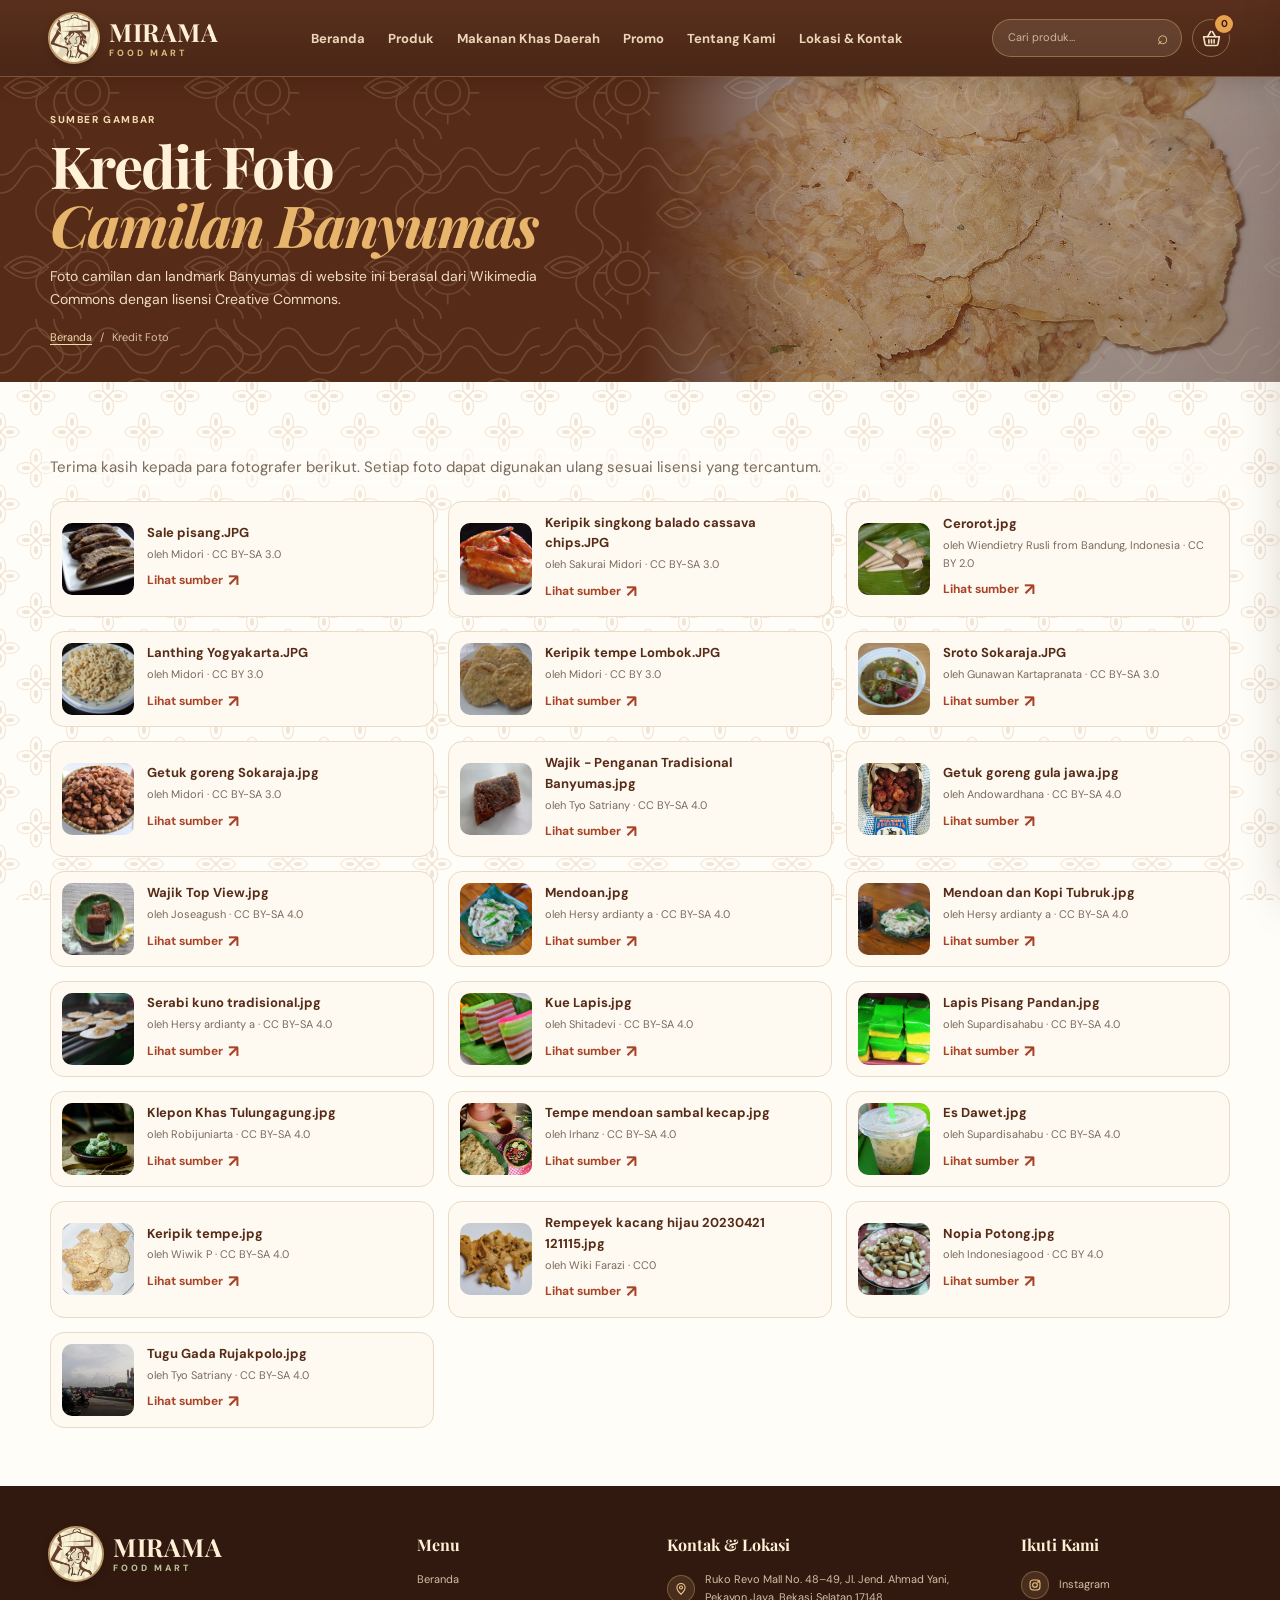
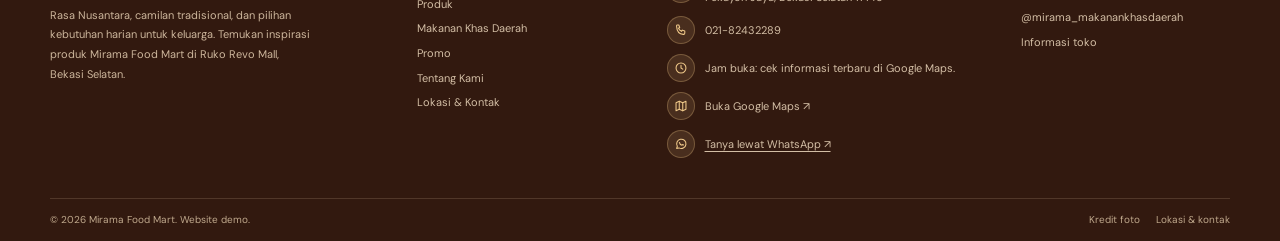
==== commit a5282fda: "update logo dan maskot" ====
--- a/kredit-foto.html
+++ b/kredit-foto.html
@@ -1 +1 @@
-<!doctype html><html lang="id"><head><meta charset="utf-8"><meta name="viewport" content="width=device-width,initial-scale=1"><title>Kredit Foto — Mirama Food Mart</title><meta name="description" content="Sumber dan lisensi foto camilan khas Purwokerto dan Banyumas yang digunakan di website Mirama Food Mart."><meta name="theme-color" content="#562b18"><link rel="icon" href="assets/img/favicon.svg" type="image/svg+xml"><link rel="stylesheet" href="assets/css/style.css"></head><body data-page="credits"><div id="site-header"></div><main id="page-content"><section class="page-hero page-hero-products"><div class="container page-hero-inner"><div><p class="eyebrow eyebrow-light">Sumber gambar</p><h1>Kredit Foto<br><span>Camilan Banyumas</span></h1><p>Foto camilan dan landmark Banyumas di website ini berasal dari Wikimedia Commons dengan lisensi Creative Commons.</p><div class="breadcrumbs"><a href="index.html">Beranda</a><span>/</span><span>Kredit Foto</span></div></div></div></section><section class="section container"><p class="muted">Terima kasih kepada para fotografer berikut. Setiap foto dapat digunakan ulang sesuai lisensi yang tercantum.</p><ul class="credit-list"><li class="credit-item"><img src="assets/img/snacks/sale-pisang.jpg" alt="" loading="lazy"><div><strong>Sale pisang.JPG</strong><small>oleh Midori · CC BY-SA 3.0</small><a class="text-link" href="https://commons.wikimedia.org/wiki/File:Sale_pisang.JPG" target="_blank" rel="noopener">Lihat sumber <span>↗</span></a></div></li><li class="credit-item"><img src="assets/img/snacks/keripik-singkong.jpg" alt="" loading="lazy"><div><strong>Keripik singkong balado cassava chips.JPG</strong><small>oleh Sakurai Midori · CC BY-SA 3.0</small><a class="text-link" href="https://commons.wikimedia.org/wiki/File:Keripik_singkong_balado_cassava_chips.JPG" target="_blank" rel="noopener">Lihat sumber <span>↗</span></a></div></li><li class="credit-item"><img src="assets/img/snacks/clorot.jpg" alt="" loading="lazy"><div><strong>Cerorot.jpg</strong><small>oleh Wiendietry Rusli from Bandung, Indonesia · CC BY 2.0</small><a class="text-link" href="https://commons.wikimedia.org/wiki/File:Cerorot.jpg" target="_blank" rel="noopener">Lihat sumber <span>↗</span></a></div></li><li class="credit-item"><img src="assets/img/snacks/lanting.jpg" alt="" loading="lazy"><div><strong>Lanthing Yogyakarta.JPG</strong><small>oleh Midori · CC BY 3.0</small><a class="text-link" href="https://commons.wikimedia.org/wiki/File:Lanthing_Yogyakarta.JPG" target="_blank" rel="noopener">Lihat sumber <span>↗</span></a></div></li><li class="credit-item"><img src="assets/img/snacks/keripik-tempe-2.jpg" alt="" loading="lazy"><div><strong>Keripik tempe Lombok.JPG</strong><small>oleh Midori · CC BY 3.0</small><a class="text-link" href="https://commons.wikimedia.org/wiki/File:Keripik_tempe_Lombok.JPG" target="_blank" rel="noopener">Lihat sumber <span>↗</span></a></div></li><li class="credit-item"><img src="assets/img/snacks/sroto.jpg" alt="" loading="lazy"><div><strong>Sroto Sokaraja.JPG</strong><small>oleh Gunawan Kartapranata · CC BY-SA 3.0</small><a class="text-link" href="https://commons.wikimedia.org/wiki/File:Sroto_Sokaraja.JPG" target="_blank" rel="noopener">Lihat sumber <span>↗</span></a></div></li><li class="credit-item"><img src="assets/img/snacks/getuk-goreng.jpg" alt="" loading="lazy"><div><strong>Getuk goreng Sokaraja.jpg</strong><small>oleh Midori · CC BY-SA 3.0</small><a class="text-link" href="https://commons.wikimedia.org/wiki/File:Getuk_goreng_Sokaraja.jpg" target="_blank" rel="noopener">Lihat sumber <span>↗</span></a></div></li><li class="credit-item"><img src="assets/img/snacks/wajik.jpg" alt="" loading="lazy"><div><strong>Wajik - Penganan Tradisional Banyumas.jpg</strong><small>oleh Tyo Satriany · CC BY-SA 4.0</small><a class="text-link" href="https://commons.wikimedia.org/wiki/File:Wajik_-_Penganan_Tradisional_Banyumas.jpg" target="_blank" rel="noopener">Lihat sumber <span>↗</span></a></div></li><li class="credit-item"><img src="assets/img/snacks/getuk-goreng-2.jpg" alt="" loading="lazy"><div><strong>Getuk goreng gula jawa.jpg</strong><small>oleh Andowardhana · CC BY-SA 4.0</small><a class="text-link" href="https://commons.wikimedia.org/wiki/File:Getuk_goreng_gula_jawa.jpg" target="_blank" rel="noopener">Lihat sumber <span>↗</span></a></div></li><li class="credit-item"><img src="assets/img/snacks/wajik-2.jpg" alt="" loading="lazy"><div><strong>Wajik Top View.jpg</strong><small>oleh Joseagush · CC BY-SA 4.0</small><a class="text-link" href="https://commons.wikimedia.org/wiki/File:Wajik_Top_View.jpg" target="_blank" rel="noopener">Lihat sumber <span>↗</span></a></div></li><li class="credit-item"><img src="assets/img/snacks/mendoan-2.jpg" alt="" loading="lazy"><div><strong>Mendoan.jpg</strong><small>oleh Hersy ardianty a · CC BY-SA 4.0</small><a class="text-link" href="https://commons.wikimedia.org/wiki/File:Mendoan.jpg" target="_blank" rel="noopener">Lihat sumber <span>↗</span></a></div></li><li class="credit-item"><img src="assets/img/snacks/mendoan-kopi.jpg" alt="" loading="lazy"><div><strong>Mendoan dan Kopi Tubruk.jpg</strong><small>oleh Hersy ardianty a · CC BY-SA 4.0</small><a class="text-link" href="https://commons.wikimedia.org/wiki/File:Mendoan_dan_Kopi_Tubruk.jpg" target="_blank" rel="noopener">Lihat sumber <span>↗</span></a></div></li><li class="credit-item"><img src="assets/img/snacks/serabi.jpg" alt="" loading="lazy"><div><strong>Serabi kuno tradisional.jpg</strong><small>oleh Hersy ardianty a · CC BY-SA 4.0</small><a class="text-link" href="https://commons.wikimedia.org/wiki/File:Serabi_kuno_tradisional.jpg" target="_blank" rel="noopener">Lihat sumber <span>↗</span></a></div></li><li class="credit-item"><img src="assets/img/snacks/kue-lapis.jpg" alt="" loading="lazy"><div><strong>Kue Lapis.jpg</strong><small>oleh Shitadevi · CC BY-SA 4.0</small><a class="text-link" href="https://commons.wikimedia.org/wiki/File:Kue_Lapis.jpg" target="_blank" rel="noopener">Lihat sumber <span>↗</span></a></div></li><li class="credit-item"><img src="assets/img/snacks/lapis-pandan.jpg" alt="" loading="lazy"><div><strong>Lapis Pisang Pandan.jpg</strong><small>oleh Supardisahabu · CC BY-SA 4.0</small><a class="text-link" href="https://commons.wikimedia.org/wiki/File:Lapis_Pisang_Pandan.jpg" target="_blank" rel="noopener">Lihat sumber <span>↗</span></a></div></li><li class="credit-item"><img src="assets/img/snacks/klepon.jpg" alt="" loading="lazy"><div><strong>Klepon Khas Tulungagung.jpg</strong><small>oleh Robijuniarta · CC BY-SA 4.0</small><a class="text-link" href="https://commons.wikimedia.org/wiki/File:Klepon_Khas_Tulungagung.jpg" target="_blank" rel="noopener">Lihat sumber <span>↗</span></a></div></li><li class="credit-item"><img src="assets/img/snacks/mendoan.jpg" alt="" loading="lazy"><div><strong>Tempe mendoan sambal kecap.jpg</strong><small>oleh Irhanz · CC BY-SA 4.0</small><a class="text-link" href="https://commons.wikimedia.org/wiki/File:Tempe_mendoan_sambal_kecap.jpg" target="_blank" rel="noopener">Lihat sumber <span>↗</span></a></div></li><li class="credit-item"><img src="assets/img/snacks/dawet.jpg" alt="" loading="lazy"><div><strong>Es Dawet.jpg</strong><small>oleh Supardisahabu · CC BY-SA 4.0</small><a class="text-link" href="https://commons.wikimedia.org/wiki/File:Es_Dawet.jpg" target="_blank" rel="noopener">Lihat sumber <span>↗</span></a></div></li><li class="credit-item"><img src="assets/img/snacks/keripik-tempe.jpg" alt="" loading="lazy"><div><strong>Keripik tempe.jpg</strong><small>oleh Wiwik P · CC BY-SA 4.0</small><a class="text-link" href="https://commons.wikimedia.org/wiki/File:Keripik_tempe.jpg" target="_blank" rel="noopener">Lihat sumber <span>↗</span></a></div></li><li class="credit-item"><img src="assets/img/snacks/rempeyek.jpg" alt="" loading="lazy"><div><strong>Rempeyek kacang hijau 20230421 121115.jpg</strong><small>oleh Wiki Farazi · CC0</small><a class="text-link" href="https://commons.wikimedia.org/wiki/File:Rempeyek_kacang_hijau_20230421_121115.jpg" target="_blank" rel="noopener">Lihat sumber <span>↗</span></a></div></li><li class="credit-item"><img src="assets/img/snacks/nopia.jpg" alt="" loading="lazy"><div><strong>Nopia Potong.jpg</strong><small>oleh Indonesiagood · CC BY 4.0</small><a class="text-link" href="https://commons.wikimedia.org/wiki/File:Nopia_Potong.jpg" target="_blank" rel="noopener">Lihat sumber <span>↗</span></a></div></li><li class="credit-item"><img src="assets/img/landmarks/monumen-gatot-soebroto.jpg" alt="" loading="lazy"><div><strong>Gatot Soebroto Monument.jpg</strong><small>oleh Prayudi Setiadharma · CC BY-SA 3.0</small><a class="text-link" href="https://commons.wikimedia.org/wiki/File:Gatot_Soebroto_Monument.jpg" target="_blank" rel="noopener">Lihat sumber <span>↗</span></a></div></li><li class="credit-item"><img src="assets/img/landmarks/tugu-rujakpolo.jpg" alt="" loading="lazy"><div><strong>Tugu Gada Rujakpolo.jpg</strong><small>oleh Tyo Satriany · CC BY-SA 4.0</small><a class="text-link" href="https://commons.wikimedia.org/wiki/File:Tugu_Gada_Rujakpolo.jpg" target="_blank" rel="noopener">Lihat sumber <span>↗</span></a></div></li></ul></section></main><div id="site-footer"></div><div id="cart-root"></div><div id="toast" class="toast" role="status" aria-live="polite"></div><script src="assets/js/app.js" defer></script></body></html>
+<!doctype html><html lang="id"><head><meta charset="utf-8"><meta name="viewport" content="width=device-width,initial-scale=1"><title>Kredit Foto — Mirama Food Mart</title><meta name="description" content="Sumber dan lisensi foto camilan khas Purwokerto dan Banyumas yang digunakan di website Mirama Food Mart."><meta name="theme-color" content="#562b18"><link rel="icon" href="assets/img/favicon.svg" type="image/svg+xml"><link rel="stylesheet" href="assets/css/style.css"></head><body data-page="credits"><div id="site-header"></div><main id="page-content"><section class="page-hero page-hero-products"><div class="container page-hero-inner"><div><p class="eyebrow eyebrow-light">Sumber gambar</p><h1>Kredit Foto<br><span>Camilan Banyumas</span></h1><p>Foto camilan dan landmark Banyumas di website ini berasal dari Wikimedia Commons dengan lisensi Creative Commons.</p><div class="breadcrumbs"><a href="index.html">Beranda</a><span>/</span><span>Kredit Foto</span></div></div></div></section><section class="section container"><p class="muted">Terima kasih kepada para fotografer berikut. Setiap foto dapat digunakan ulang sesuai lisensi yang tercantum.</p><ul class="credit-list"><li class="credit-item"><img src="assets/img/snacks/sale-pisang.jpg" alt="" loading="lazy"><div><strong>Sale pisang.JPG</strong><small>oleh Midori · CC BY-SA 3.0</small><a class="text-link" href="https://commons.wikimedia.org/wiki/File:Sale_pisang.JPG" target="_blank" rel="noopener">Lihat sumber <span>↗</span></a></div></li><li class="credit-item"><img src="assets/img/snacks/keripik-singkong.jpg" alt="" loading="lazy"><div><strong>Keripik singkong balado cassava chips.JPG</strong><small>oleh Sakurai Midori · CC BY-SA 3.0</small><a class="text-link" href="https://commons.wikimedia.org/wiki/File:Keripik_singkong_balado_cassava_chips.JPG" target="_blank" rel="noopener">Lihat sumber <span>↗</span></a></div></li><li class="credit-item"><img src="assets/img/snacks/clorot.jpg" alt="" loading="lazy"><div><strong>Cerorot.jpg</strong><small>oleh Wiendietry Rusli from Bandung, Indonesia · CC BY 2.0</small><a class="text-link" href="https://commons.wikimedia.org/wiki/File:Cerorot.jpg" target="_blank" rel="noopener">Lihat sumber <span>↗</span></a></div></li><li class="credit-item"><img src="assets/img/snacks/lanting.jpg" alt="" loading="lazy"><div><strong>Lanthing Yogyakarta.JPG</strong><small>oleh Midori · CC BY 3.0</small><a class="text-link" href="https://commons.wikimedia.org/wiki/File:Lanthing_Yogyakarta.JPG" target="_blank" rel="noopener">Lihat sumber <span>↗</span></a></div></li><li class="credit-item"><img src="assets/img/snacks/keripik-tempe-2.jpg" alt="" loading="lazy"><div><strong>Keripik tempe Lombok.JPG</strong><small>oleh Midori · CC BY 3.0</small><a class="text-link" href="https://commons.wikimedia.org/wiki/File:Keripik_tempe_Lombok.JPG" target="_blank" rel="noopener">Lihat sumber <span>↗</span></a></div></li><li class="credit-item"><img src="assets/img/snacks/sroto.jpg" alt="" loading="lazy"><div><strong>Sroto Sokaraja.JPG</strong><small>oleh Gunawan Kartapranata · CC BY-SA 3.0</small><a class="text-link" href="https://commons.wikimedia.org/wiki/File:Sroto_Sokaraja.JPG" target="_blank" rel="noopener">Lihat sumber <span>↗</span></a></div></li><li class="credit-item"><img src="assets/img/snacks/getuk-goreng.jpg" alt="" loading="lazy"><div><strong>Getuk goreng Sokaraja.jpg</strong><small>oleh Midori · CC BY-SA 3.0</small><a class="text-link" href="https://commons.wikimedia.org/wiki/File:Getuk_goreng_Sokaraja.jpg" target="_blank" rel="noopener">Lihat sumber <span>↗</span></a></div></li><li class="credit-item"><img src="assets/img/snacks/wajik.jpg" alt="" loading="lazy"><div><strong>Wajik - Penganan Tradisional Banyumas.jpg</strong><small>oleh Tyo Satriany · CC BY-SA 4.0</small><a class="text-link" href="https://commons.wikimedia.org/wiki/File:Wajik_-_Penganan_Tradisional_Banyumas.jpg" target="_blank" rel="noopener">Lihat sumber <span>↗</span></a></div></li><li class="credit-item"><img src="assets/img/snacks/getuk-goreng-2.jpg" alt="" loading="lazy"><div><strong>Getuk goreng gula jawa.jpg</strong><small>oleh Andowardhana · CC BY-SA 4.0</small><a class="text-link" href="https://commons.wikimedia.org/wiki/File:Getuk_goreng_gula_jawa.jpg" target="_blank" rel="noopener">Lihat sumber <span>↗</span></a></div></li><li class="credit-item"><img src="assets/img/snacks/wajik-2.jpg" alt="" loading="lazy"><div><strong>Wajik Top View.jpg</strong><small>oleh Joseagush · CC BY-SA 4.0</small><a class="text-link" href="https://commons.wikimedia.org/wiki/File:Wajik_Top_View.jpg" target="_blank" rel="noopener">Lihat sumber <span>↗</span></a></div></li><li class="credit-item"><img src="assets/img/snacks/mendoan-2.jpg" alt="" loading="lazy"><div><strong>Mendoan.jpg</strong><small>oleh Hersy ardianty a · CC BY-SA 4.0</small><a class="text-link" href="https://commons.wikimedia.org/wiki/File:Mendoan.jpg" target="_blank" rel="noopener">Lihat sumber <span>↗</span></a></div></li><li class="credit-item"><img src="assets/img/snacks/mendoan-kopi.jpg" alt="" loading="lazy"><div><strong>Mendoan dan Kopi Tubruk.jpg</strong><small>oleh Hersy ardianty a · CC BY-SA 4.0</small><a class="text-link" href="https://commons.wikimedia.org/wiki/File:Mendoan_dan_Kopi_Tubruk.jpg" target="_blank" rel="noopener">Lihat sumber <span>↗</span></a></div></li><li class="credit-item"><img src="assets/img/snacks/serabi.jpg" alt="" loading="lazy"><div><strong>Serabi kuno tradisional.jpg</strong><small>oleh Hersy ardianty a · CC BY-SA 4.0</small><a class="text-link" href="https://commons.wikimedia.org/wiki/File:Serabi_kuno_tradisional.jpg" target="_blank" rel="noopener">Lihat sumber <span>↗</span></a></div></li><li class="credit-item"><img src="assets/img/snacks/kue-lapis.jpg" alt="" loading="lazy"><div><strong>Kue Lapis.jpg</strong><small>oleh Shitadevi · CC BY-SA 4.0</small><a class="text-link" href="https://commons.wikimedia.org/wiki/File:Kue_Lapis.jpg" target="_blank" rel="noopener">Lihat sumber <span>↗</span></a></div></li><li class="credit-item"><img src="assets/img/snacks/lapis-pandan.jpg" alt="" loading="lazy"><div><strong>Lapis Pisang Pandan.jpg</strong><small>oleh Supardisahabu · CC BY-SA 4.0</small><a class="text-link" href="https://commons.wikimedia.org/wiki/File:Lapis_Pisang_Pandan.jpg" target="_blank" rel="noopener">Lihat sumber <span>↗</span></a></div></li><li class="credit-item"><img src="assets/img/snacks/klepon.jpg" alt="" loading="lazy"><div><strong>Klepon Khas Tulungagung.jpg</strong><small>oleh Robijuniarta · CC BY-SA 4.0</small><a class="text-link" href="https://commons.wikimedia.org/wiki/File:Klepon_Khas_Tulungagung.jpg" target="_blank" rel="noopener">Lihat sumber <span>↗</span></a></div></li><li class="credit-item"><img src="assets/img/snacks/mendoan.jpg" alt="" loading="lazy"><div><strong>Tempe mendoan sambal kecap.jpg</strong><small>oleh Irhanz · CC BY-SA 4.0</small><a class="text-link" href="https://commons.wikimedia.org/wiki/File:Tempe_mendoan_sambal_kecap.jpg" target="_blank" rel="noopener">Lihat sumber <span>↗</span></a></div></li><li class="credit-item"><img src="assets/img/snacks/dawet.jpg" alt="" loading="lazy"><div><strong>Es Dawet.jpg</strong><small>oleh Supardisahabu · CC BY-SA 4.0</small><a class="text-link" href="https://commons.wikimedia.org/wiki/File:Es_Dawet.jpg" target="_blank" rel="noopener">Lihat sumber <span>↗</span></a></div></li><li class="credit-item"><img src="assets/img/snacks/keripik-tempe.jpg" alt="" loading="lazy"><div><strong>Keripik tempe.jpg</strong><small>oleh Wiwik P · CC BY-SA 4.0</small><a class="text-link" href="https://commons.wikimedia.org/wiki/File:Keripik_tempe.jpg" target="_blank" rel="noopener">Lihat sumber <span>↗</span></a></div></li><li class="credit-item"><img src="assets/img/snacks/rempeyek.jpg" alt="" loading="lazy"><div><strong>Rempeyek kacang hijau 20230421 121115.jpg</strong><small>oleh Wiki Farazi · CC0</small><a class="text-link" href="https://commons.wikimedia.org/wiki/File:Rempeyek_kacang_hijau_20230421_121115.jpg" target="_blank" rel="noopener">Lihat sumber <span>↗</span></a></div></li><li class="credit-item"><img src="assets/img/snacks/nopia.jpg" alt="" loading="lazy"><div><strong>Nopia Potong.jpg</strong><small>oleh Indonesiagood · CC BY 4.0</small><a class="text-link" href="https://commons.wikimedia.org/wiki/File:Nopia_Potong.jpg" target="_blank" rel="noopener">Lihat sumber <span>↗</span></a></div></li><li class="credit-item"><img src="assets/img/landmarks/tugu-rujakpolo.jpg" alt="" loading="lazy"><div><strong>Tugu Gada Rujakpolo.jpg</strong><small>oleh Tyo Satriany · CC BY-SA 4.0</small><a class="text-link" href="https://commons.wikimedia.org/wiki/File:Tugu_Gada_Rujakpolo.jpg" target="_blank" rel="noopener">Lihat sumber <span>↗</span></a></div></li></ul></section></main><div id="site-footer"></div><div id="cart-root"></div><div id="toast" class="toast" role="status" aria-live="polite"></div><script src="assets/js/app.js" defer></script></body></html>
--- a/assets/css/style.css
+++ b/assets/css/style.css
@@ -167,3 +167,29 @@
 .hero-landmarks .lm-rujakpolo{left:32%;width:40%;-webkit-mask-image:radial-gradient(ellipse 50% 62% at 62% 42%,#000 30%,transparent 92%);mask-image:radial-gradient(ellipse 50% 62% at 62% 42%,#000 30%,transparent 92%)}}
 @media(max-width:820px){.hero-landmarks .lm-gatot{-webkit-mask-image:radial-gradient(ellipse 52% 60% at 52% 45%,#000 35%,transparent 92%);mask-image:radial-gradient(ellipse 52% 60% at 52% 45%,#000 35%,transparent 92%)}.hero-landmarks .lm-rujakpolo{right:auto;left:38%;width:42%;-webkit-mask-image:radial-gradient(ellipse 50% 62% at 62% 42%,#000 30%,transparent 92%);mask-image:radial-gradient(ellipse 50% 62% at 62% 42%,#000 30%,transparent 92%)}}
 @media(min-width:821px){.hero-landmarks .lm-rujakpolo{top:10%;height:90%;object-position:90% 4%}}
+/* Mirama logo */
+.brand{gap:11px}
+.brand-logo{width:48px;height:48px;border-radius:50%;flex-shrink:0;object-fit:cover;box-shadow:0 0 0 2px rgba(240,201,138,.7),0 4px 10px rgba(20,8,2,.25);background:#f6ead2}
+.footer-brand .brand-logo{width:52px;height:52px}
+@media(max-width:520px){.brand-logo{width:40px;height:40px}.brand{gap:9px}}
+.footer-contact-row a{margin:0;display:inline}.phone-link{color:var(--rust);font-weight:800;font-size:14px}
+/* Mirama mascot statue in the hero background */
+.hero-landmarks .lm-mascot{left:2%;top:-2%;width:30%;height:104%;object-fit:cover;object-position:50% 0;filter:sepia(.45) saturate(1.15) contrast(1.05);opacity:.62;-webkit-mask-image:radial-gradient(ellipse 48% 62% at 50% 40%,#000 45%,transparent 95%);mask-image:radial-gradient(ellipse 48% 62% at 50% 40%,#000 45%,transparent 95%)}
+@media(min-width:821px){.hero-landmarks .lm-rujakpolo{left:38%;width:38%}}
+@media(max-width:820px){.hero-landmarks .lm-mascot{width:34%;left:0;opacity:.55}}
+/* Contact icons (SVG) */
+.ico{width:1em;height:1em;display:block}
+.footer-contact-row{display:flex;gap:10px;align-items:flex-start}
+.footer-ico{flex:0 0 28px;width:28px;height:28px;border-radius:50%;display:grid;place-items:center;background:rgba(240,201,138,.12);border:1px solid rgba(240,201,138,.28);color:#f0c98a;font-size:14px;margin-top:-4px}
+.footer-col .footer-contact-row{margin:10px 0}
+.footer-col a.footer-link,.footer-col .footer-wa{display:flex;align-items:center;text-decoration:none}
+.footer-col .footer-wa span:last-child{text-decoration:underline;text-underline-offset:3px}
+.footer-col .footer-contact-row a{display:inline;margin:0;align-self:center}
+.footer-col p.footer-contact-row>span:last-child{align-self:center}
+.contact-icon .ico{width:21px;height:21px}
+.map-pin{display:grid;place-items:center}.map-pin .ico{width:30px;height:30px}
+/* Mascot on the right, Rujakpolo on the left, label top-left */
+.hero-landmarks .lm-mascot{left:auto;right:1%}
+@media(min-width:821px){.hero-landmarks .lm-rujakpolo{left:4%;width:40%;object-position:88% 4%}.hero-visual-cutout .hero-image-label{right:auto;left:0;top:2%}}
+@media(max-width:820px){.hero-landmarks .lm-mascot{right:0;left:auto}.hero-landmarks .lm-rujakpolo{left:0;right:auto;width:42%}.hero-visual-cutout .hero-image-label{right:auto;left:0}}
+.footer-col p.footer-contact-row,.footer-col a.footer-contact-row,.footer-col button.footer-contact-row{display:flex;gap:10px;align-items:center}.footer-col .footer-ico{margin-top:0}
